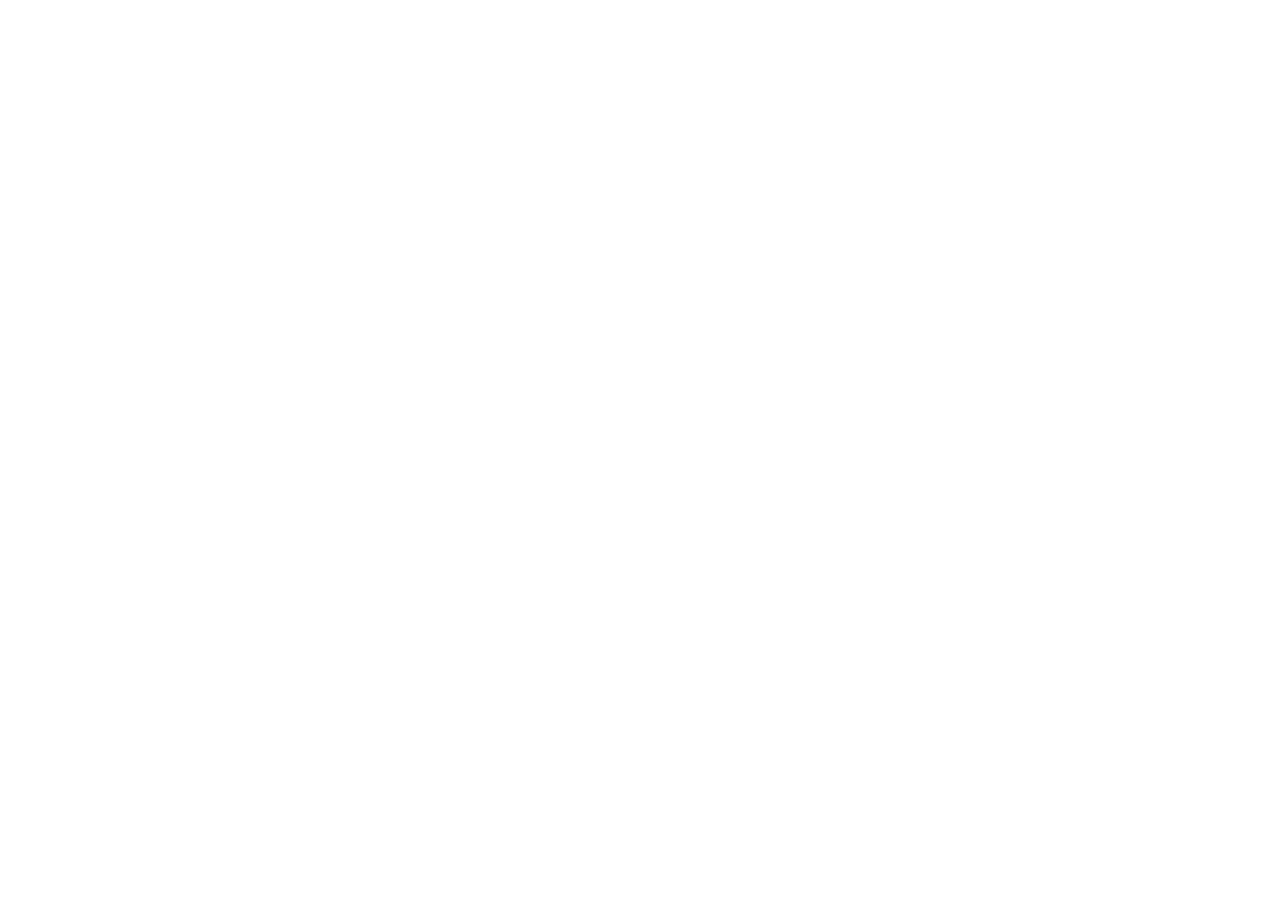
==== index.html @ b2b2fcc4 "testato funzione griglia di bootstrap" ====
<!DOCTYPE html>
<html lang="en">

<head>
    <meta charset="UTF-8">
    <meta http-equiv="X-UA-Compatible" content="IE=edge">
    <meta name="viewport" content="width=device-width, initial-scale=1.0">
    <link href="https://cdn.jsdelivr.net/npm/bootstrap@5.2.0/dist/css/bootstrap.min.css" rel="stylesheet"
        integrity="sha384-gH2yIJqKdNHPEq0n4Mqa/HGKIhSkIHeL5AyhkYV8i59U5AR6csBvApHHNl/vI1Bx" crossorigin="anonymous">
    <link rel="stylesheet" href="css/style.css">
    <title>Freelancer</title>
</head>

<body>

</body>

</html>
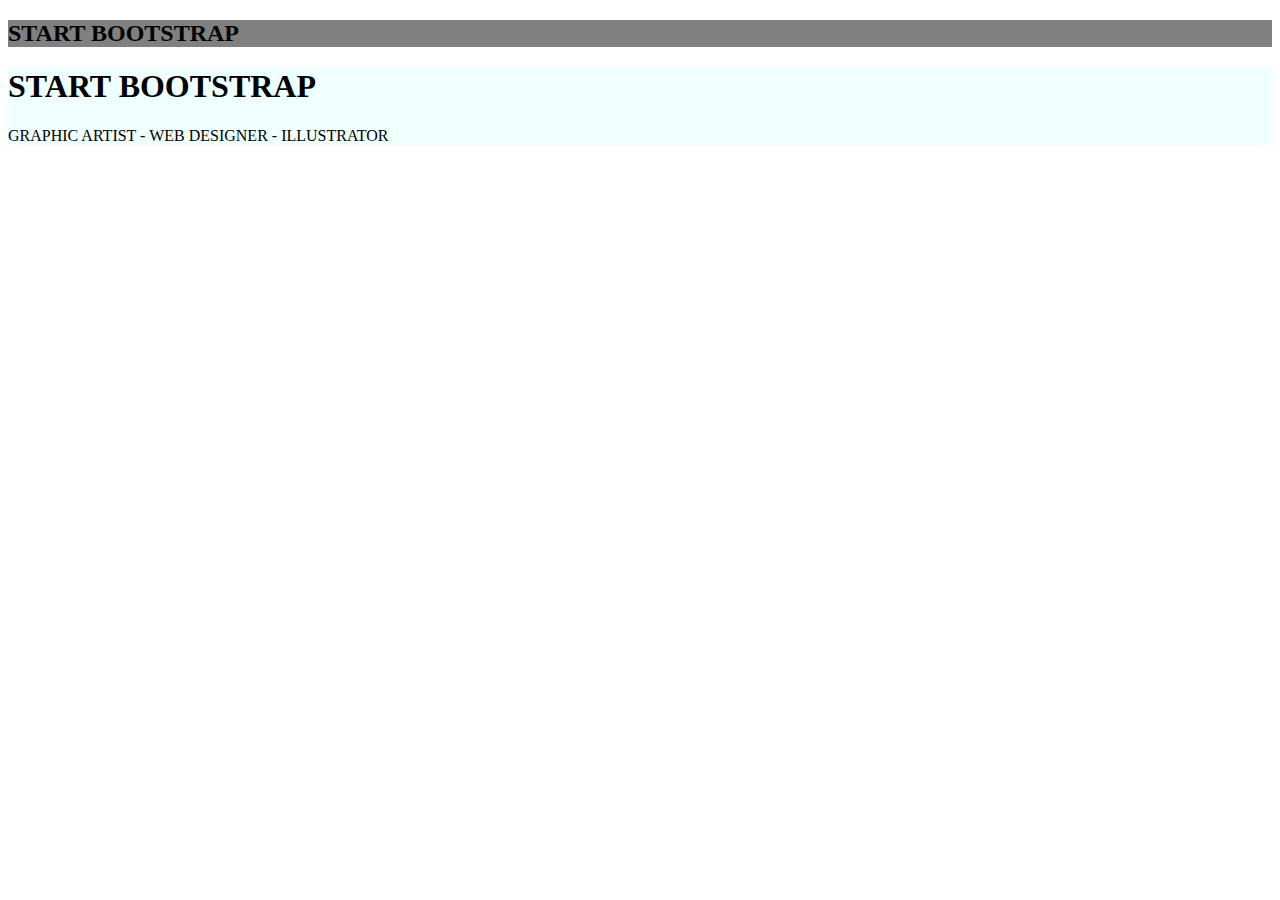
==== commit 9ee2dc99: "aggiunto struttura header" ====
--- a/index.html
+++ b/index.html
@@ -13,6 +13,49 @@
 
 <body>
 
+    <header class="dm-bg-grey">
+
+        <div class="container">
+
+            <div class="row">
+
+                <div class="col-8">
+                    <h2>START BOOTSTRAP</h2>
+                </div>
+
+                <div class="col-4"></div>
+
+            </div>
+
+
+        </div>
+
+    </header>
+
+    <main>
+
+        <div class="dm-bg-azure">
+
+            <div class="container">
+
+                <div class="row">
+
+                    <div class="col-12">
+                        <h1>START BOOTSTRAP</h1>
+                    </div>
+
+                    <div class="col-12">
+                        <p>GRAPHIC ARTIST - WEB DESIGNER - ILLUSTRATOR</p>
+                    </div>
+
+                </div>
+
+            </div>
+
+        </div>
+
+    </main>
+
 </body>
 
 </html>--- a/css/style.css
+++ b/css/style.css
@@ -0,0 +1,7 @@
+.dm-bg-grey {
+    background-color: grey;
+}
+
+.dm-bg-azure {
+    background-color: azure;
+}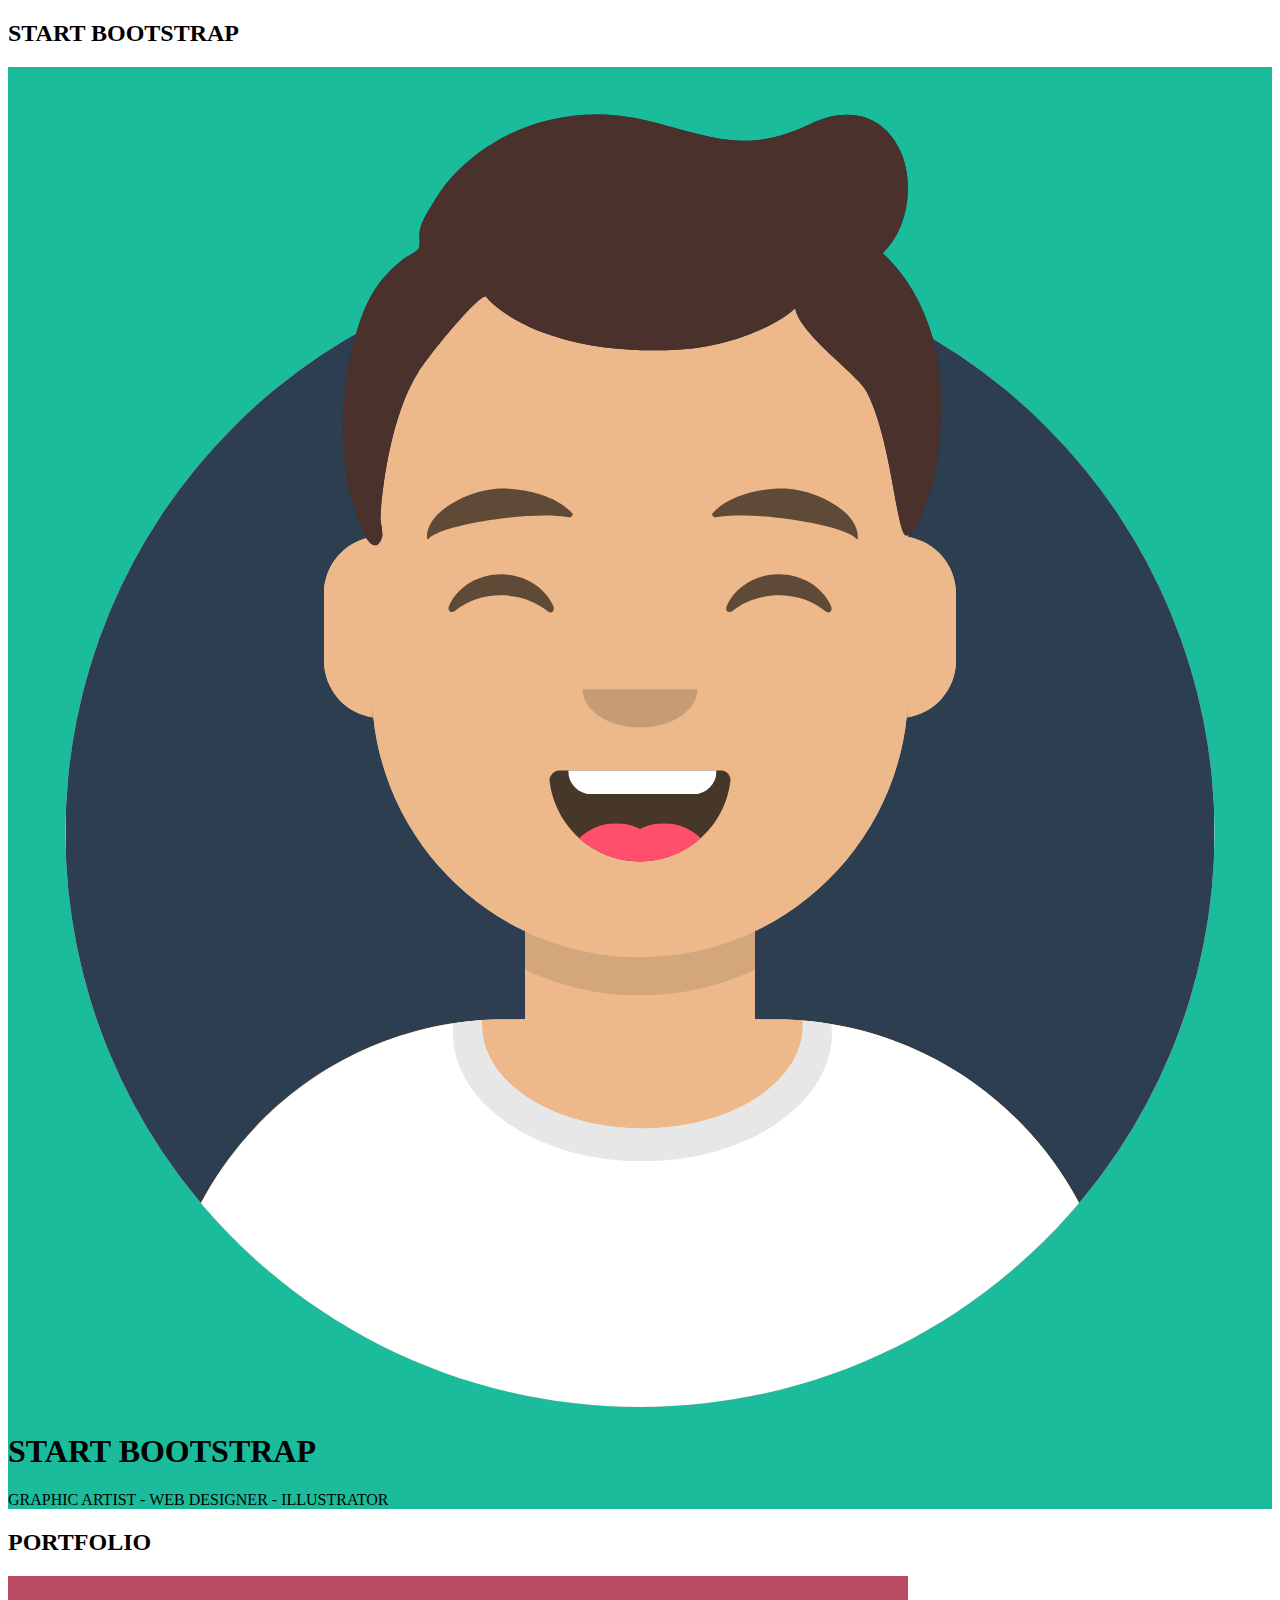
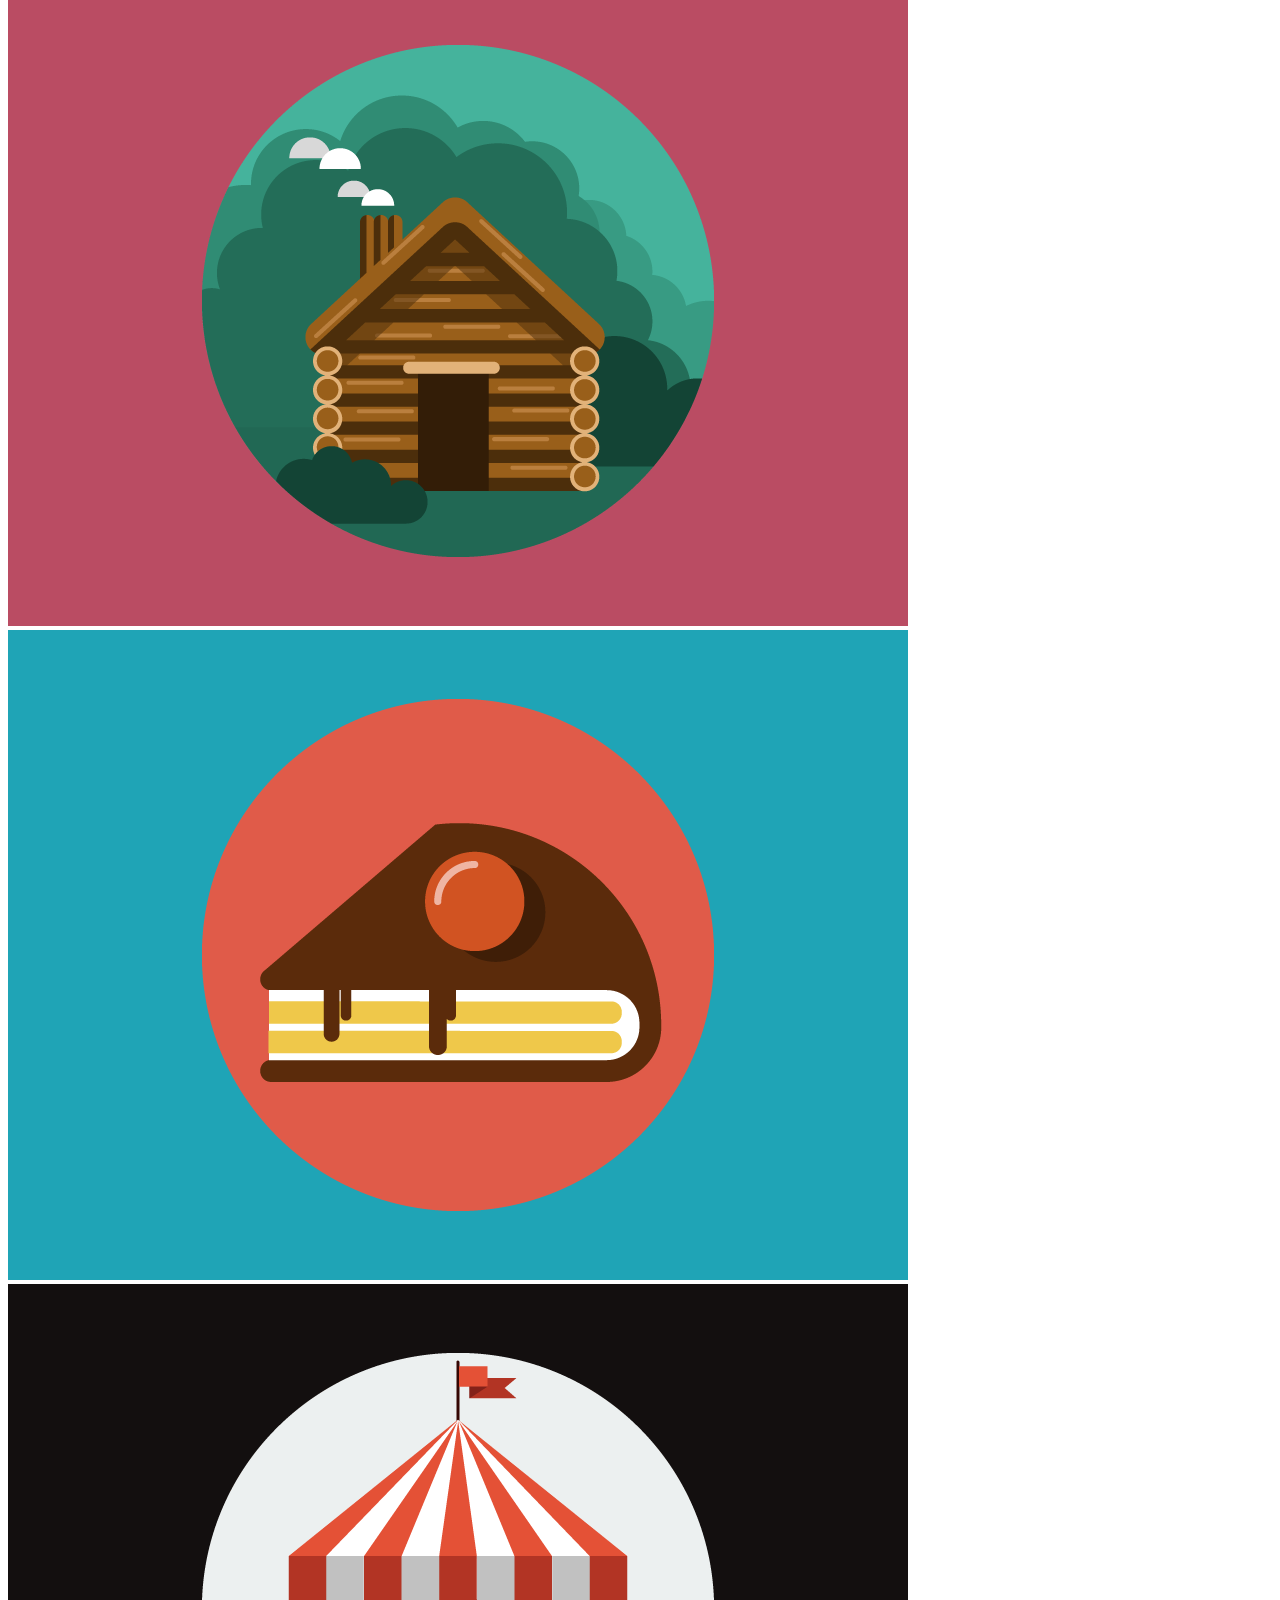
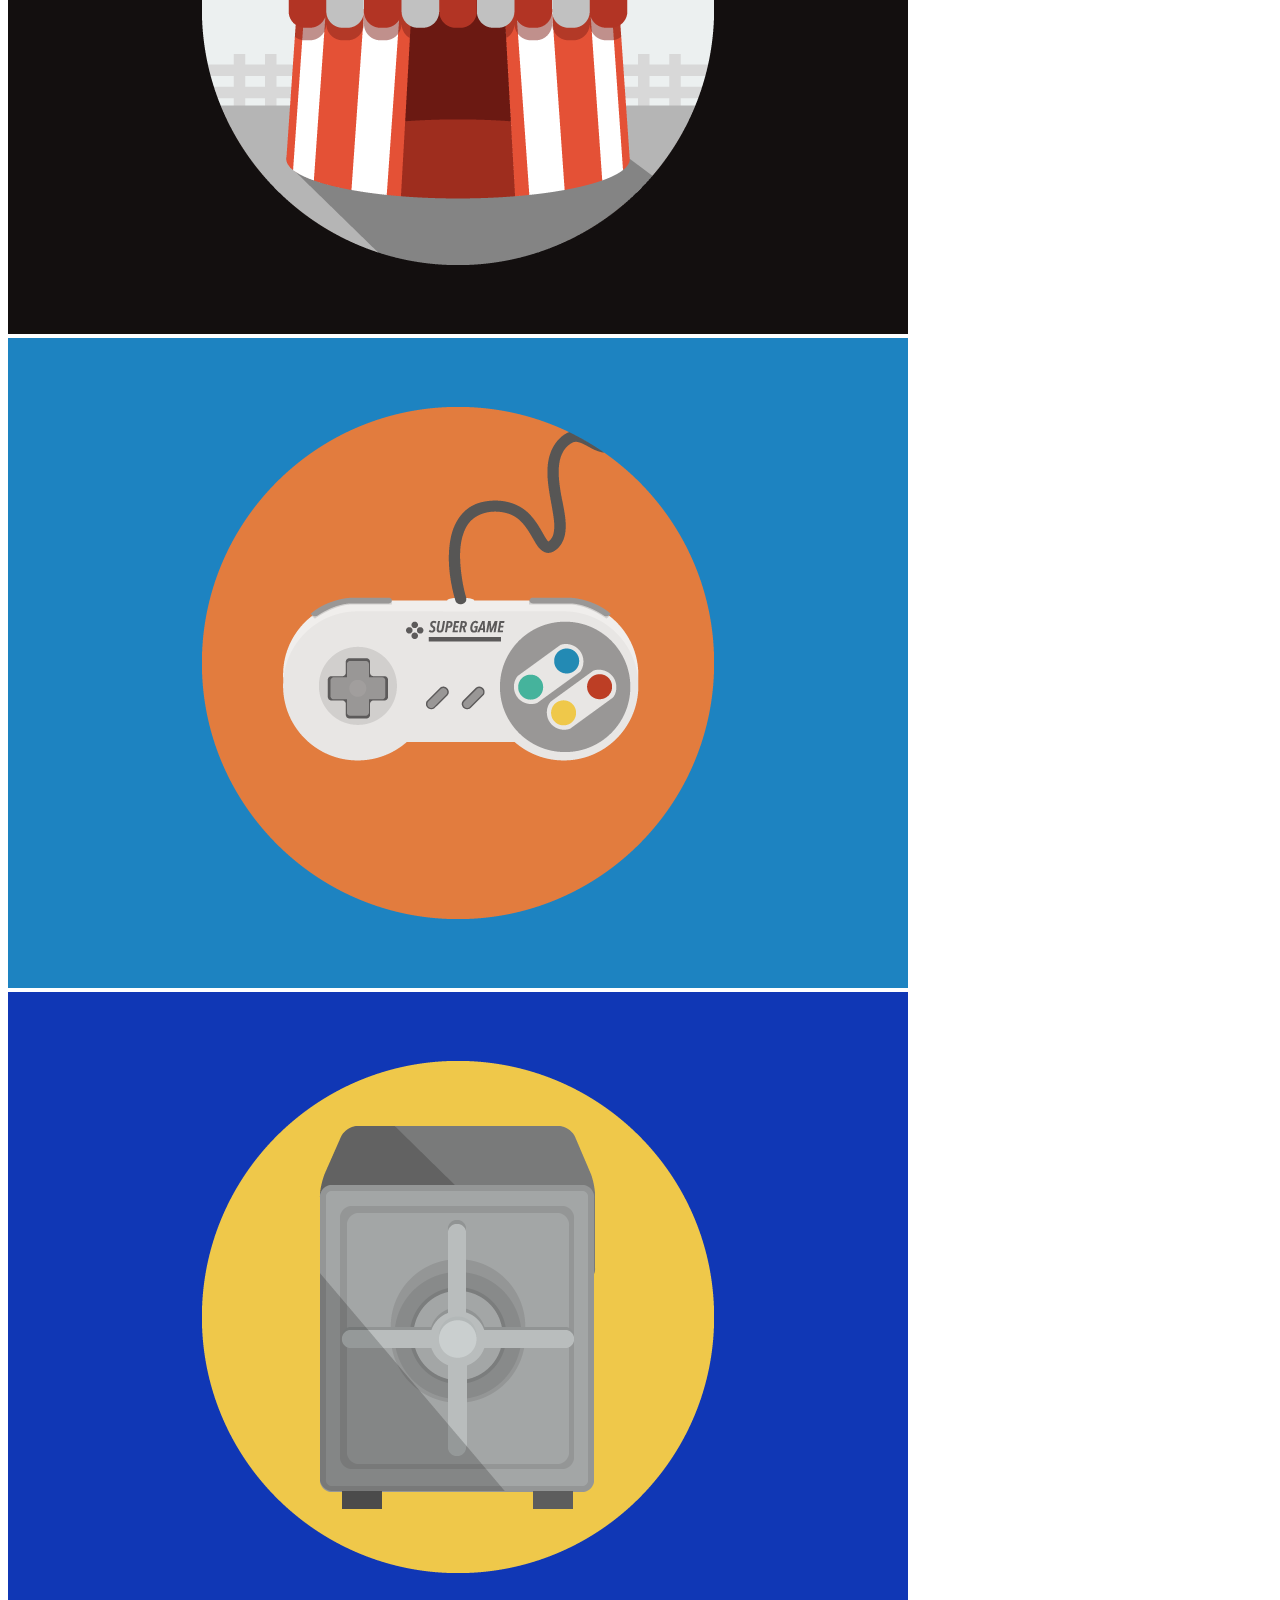
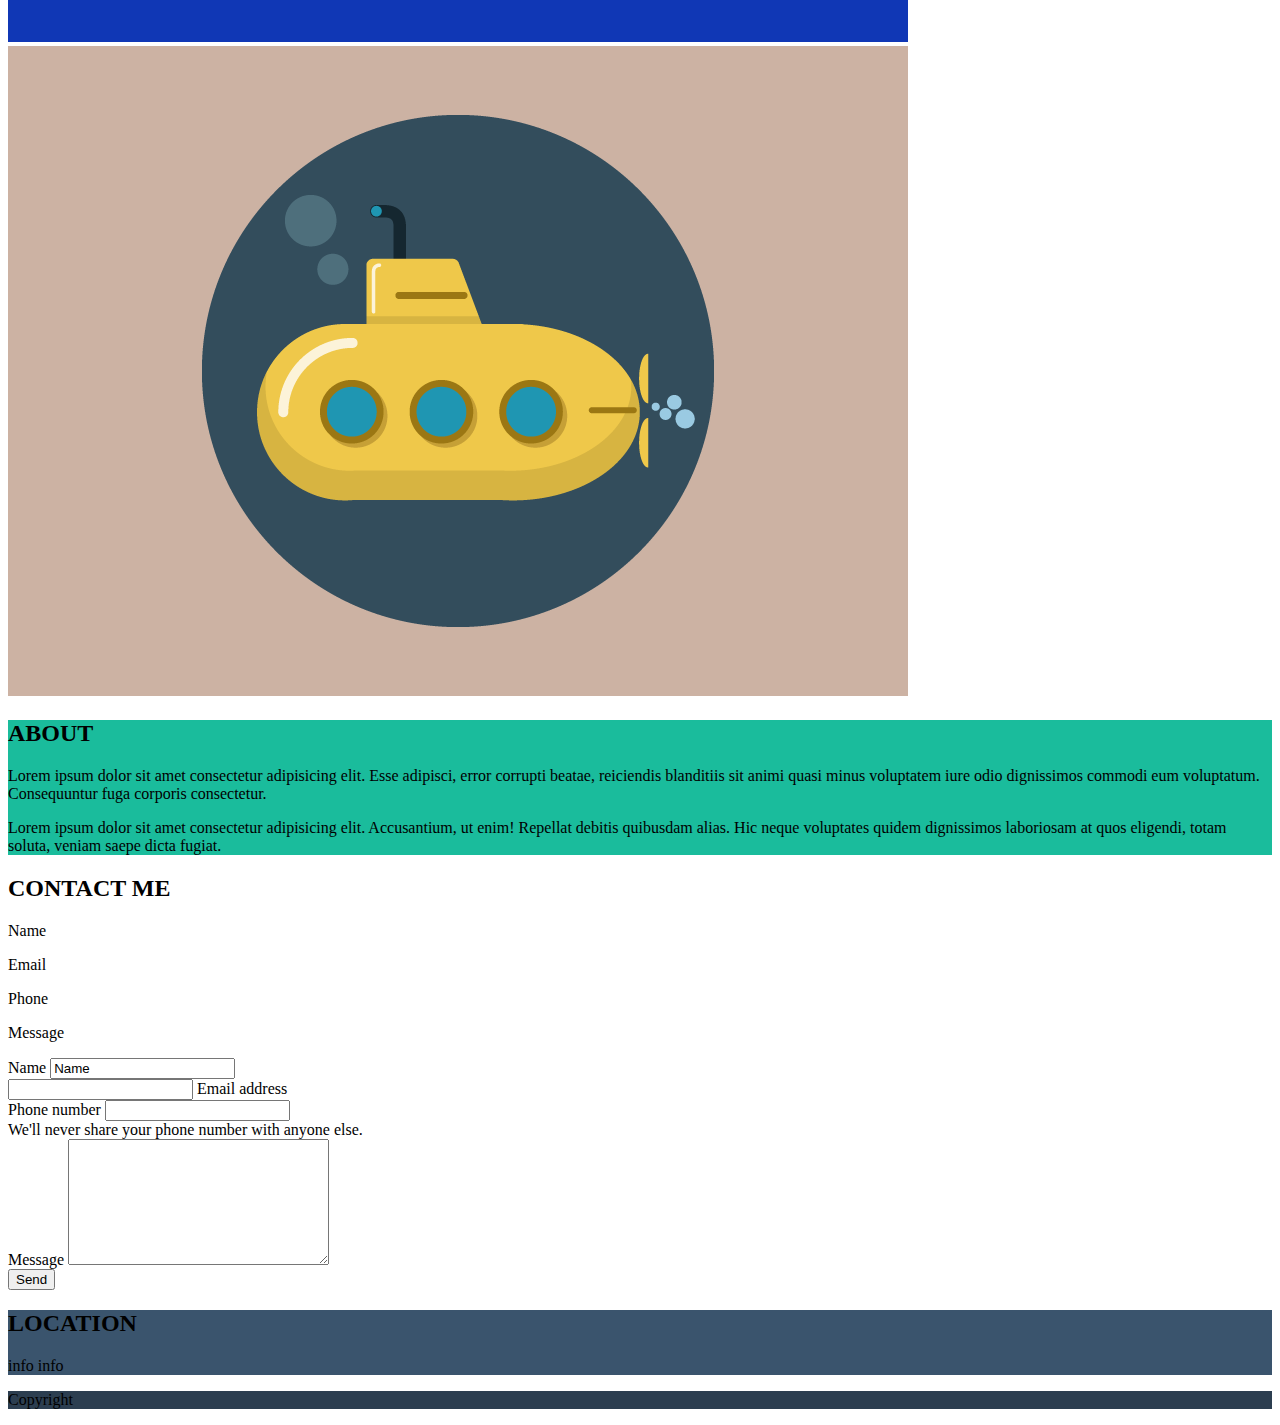
==== commit 6e861d46: "aggiunto modello del form" ====
--- a/index.html
+++ b/index.html
@@ -11,9 +11,9 @@
     <title>Freelancer</title>
 </head>
 
-<body>
-
-    <header class="dm-bg-grey">
+<body class="text-center">
+
+    <header class=".dm-bg-header">
 
         <div class="container">
 
@@ -34,11 +34,14 @@
 
     <main>
 
-        <div class="dm-bg-azure">
-
-            <div class="container">
-
-                <div class="row">
+        <!-- START BOOTSTRAP -->
+        <div class="dm-bg-title">
+
+            <div class="container">
+
+                <div class="row">
+
+                    <img src="img/avatar.svg" alt="Avatar image">
 
                     <div class="col-12">
                         <h1>START BOOTSTRAP</h1>
@@ -53,9 +56,179 @@
             </div>
 
         </div>
+        <!-- /START BOOTSTRAP -->
+
+        <!-- PORTFOLIO -->
+        <div class="container">
+
+            <div class="row">
+
+                <div class="col-12">
+                    <h2>PORTFOLIO</h2>
+                </div>
+                <div class="col-12">
+                    <img src="img/cabin.png" alt="Cabin image">
+                </div>
+                <div class="col-12">
+                    <img src="img/cake.png" alt="Cake image">
+                </div>
+                <div class="col-12">
+                    <img src="img/circus.png" alt="Circus image">
+                </div>
+                <div class="col-12">
+                    <img src="img/game.png" alt="Controller console image">
+                </div>
+                <div class="col-12">
+                    <img src="img/safe.png" alt="Safe image">
+                </div>
+                <div class="col-12">
+                    <img src="img/submarine.png" alt="Submarine image">
+                </div>
+
+            </div>
+
+        </div>
+        <!-- /PORTFOLIO -->
+
+        <!-- ABOUT -->
+        <div class="dm-bg-about">
+
+            <div class="container">
+
+                <div class="row">
+
+                    <div class="col-12">
+
+                        <h2>ABOUT</h2>
+                        <p>Lorem ipsum dolor sit amet consectetur adipisicing elit. Esse adipisci, error corrupti
+                            beatae, reiciendis blanditiis sit animi quasi minus voluptatem iure odio dignissimos commodi
+                            eum voluptatum. Consequuntur fuga corporis consectetur.</p>
+
+                        <p>Lorem ipsum dolor sit amet consectetur adipisicing elit. Accusantium, ut enim! Repellat
+                            debitis quibusdam alias. Hic neque voluptates quidem dignissimos laboriosam at quos
+                            eligendi, totam soluta, veniam saepe dicta fugiat.</p>
+
+                    </div>
+
+                </div>
+
+            </div>
+
+        </div>
+        <!-- /ABOUT -->
+
+        <!-- CONTACT ME -->
+        <div class="container">
+
+            <div class="row">
+
+                <div class="col-12">
+
+                    <h2>CONTACT ME</h2>
+
+                    <p>Name</p>
+                    <p>Email</p>
+                    <p>Phone</p>
+                    <p>Message</p>
+
+                </div>
+
+                <div class="col-12">
+
+                    <form method="GET" action="#">
+
+                        <div class="mb-3">
+
+                            <label for="input-name" class="form-label">Name</label>
+                            <input type="text" class="form-control" id="input-name" name="user-name" placeholder="Name"
+                                value="Name">
+
+                        </div>
+
+                        <div class="mb-3 form-floating">
+
+                            <input required name="user-email" type="email" class="form-control is-invalid"
+                                id="input-email" aria-describedby="emailHelp" />
+                            <label for="input-email"> Email address </label>
+
+                        </div>
+
+                        <div class="mb-3">
+                            <label for="input-telephone" class="form-label">
+                                Phone number
+                            </label>
+                            <input required name="user-phone" type="number" minlength="9" class="form-control"
+                                id="input-telephone" aria-describedby="phoneHelp" />
+                            <div id="phoneHelp" class="form-text invisible">
+                                We'll never share your phone number with anyone else.
+                            </div>
+                        </div>
+
+                        <div class="mb-3">
+                            <label for="input-message" class="form-label">
+                                Message
+                            </label>
+                            <textarea class="form-control" name="user-message" id="input-message" cols="30"
+                                rows="8"></textarea>
+                        </div>
+
+                        <button type="submit" class="btn ac-bg-green">Send</button>
+
+                    </form>
+
+                </div>
+
+            </div>
+
+        </div>
+        <!-- /CONTACT ME -->
 
     </main>
 
+    <footer>
+
+        <!-- LOCATION -->
+        <div class="dm-bg-footer">
+
+            <div class="container">
+
+                <div class="row">
+
+                    <div class="col-12">
+
+                        <h2>LOCATION</h2>
+                        <p>info info</p>
+
+                    </div>
+
+                </div>
+
+            </div>
+
+        </div>
+        <!-- /LOCATION -->
+
+        <!-- COPYRIGHT -->
+        <div class="dm-bg-copyright-footer">
+
+            <div class="container">
+
+                <div class="row">
+
+                    <div class="col-12">
+                        <p>Copyright</p>
+                    </div>
+
+                </div>
+
+            </div>
+
+        </div>
+        <!-- /COPYRIGHT -->
+
+
+    </footer>
+
 </body>
 
 </html>--- a/css/style.css
+++ b/css/style.css
@@ -1,7 +1,20 @@
-.dm-bg-grey {
-    background-color: grey;
+/* CONTENT */
+
+/* COLORS */
+
+.dm-bg-header {
+    background-color: rgb(44 62 80);
 }
 
-.dm-bg-azure {
-    background-color: azure;
+.dm-bg-title,
+.dm-bg-about {
+    background-color: rgb(26 188 156);
+}
+
+.dm-bg-footer {
+    background-color: rgb(58 84 109);
+}
+
+.dm-bg-copyright-footer {
+    background-color: rgb(44 62 80);
 }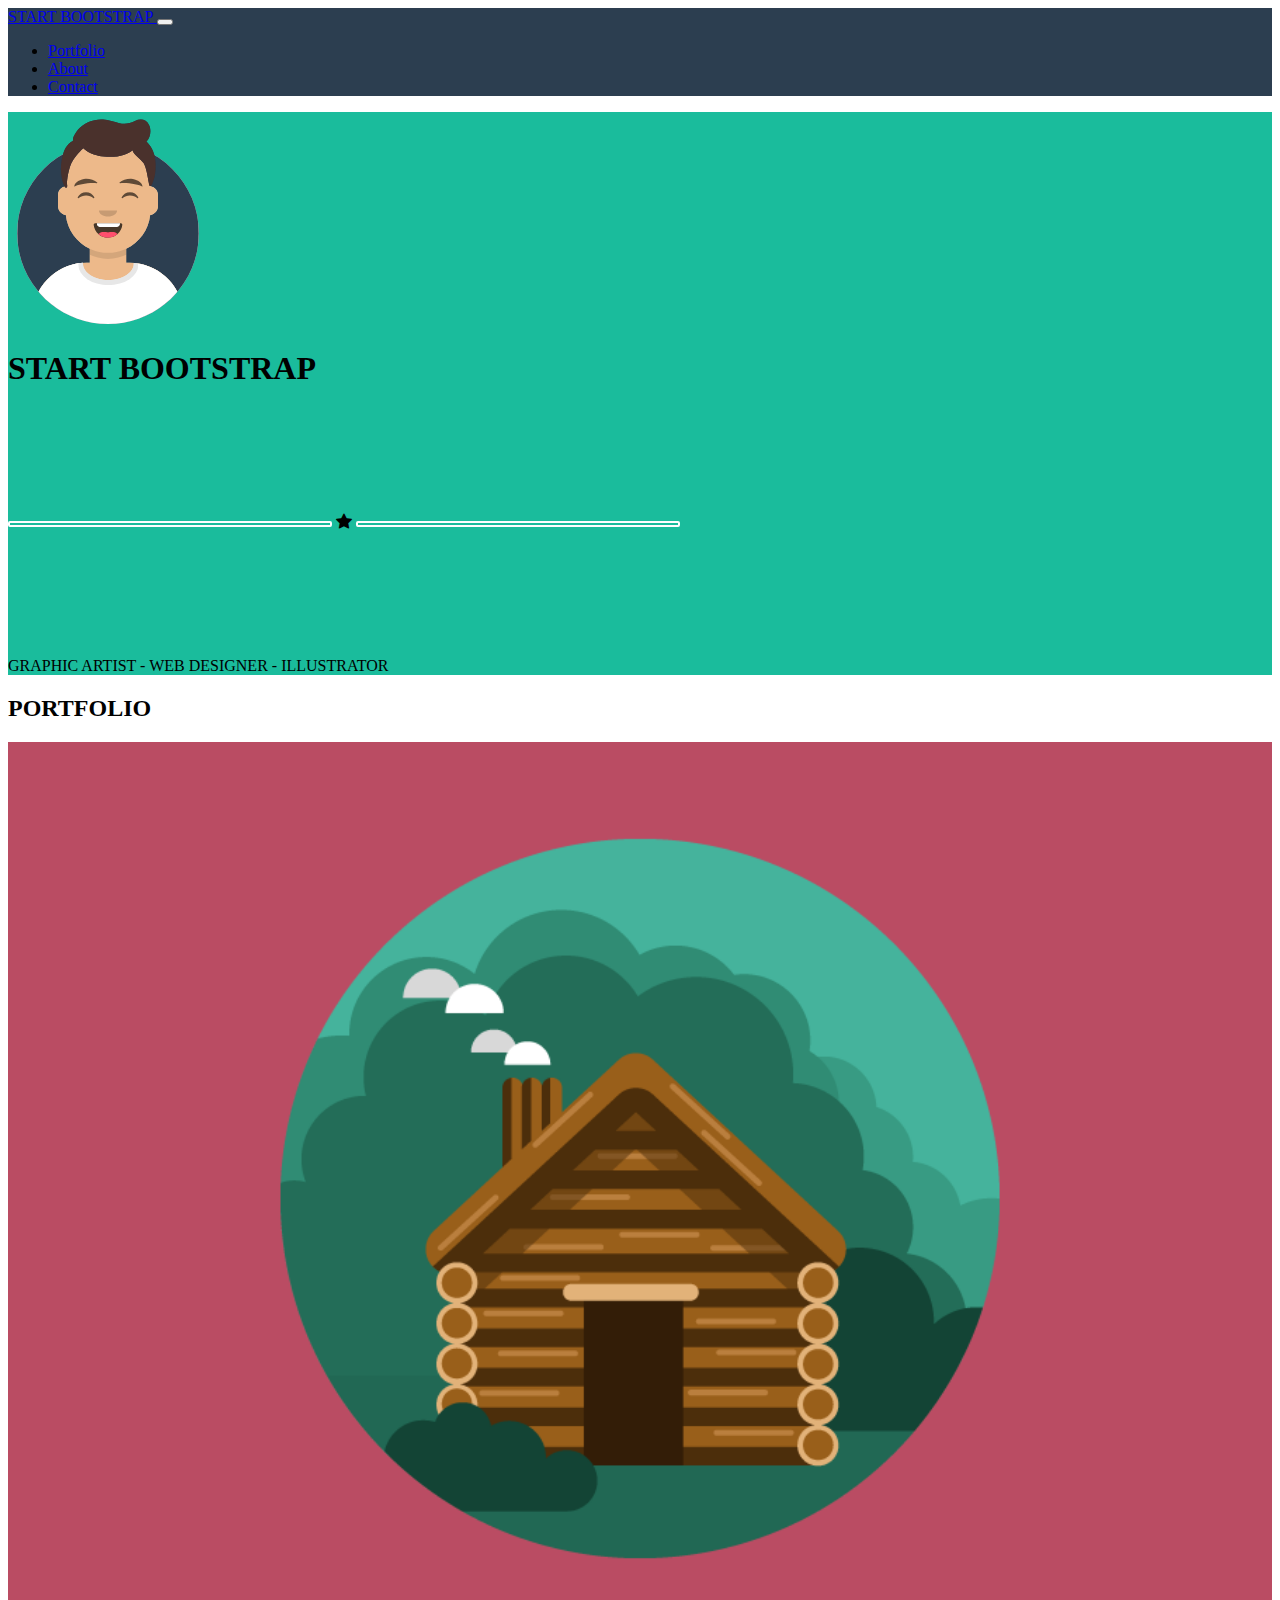
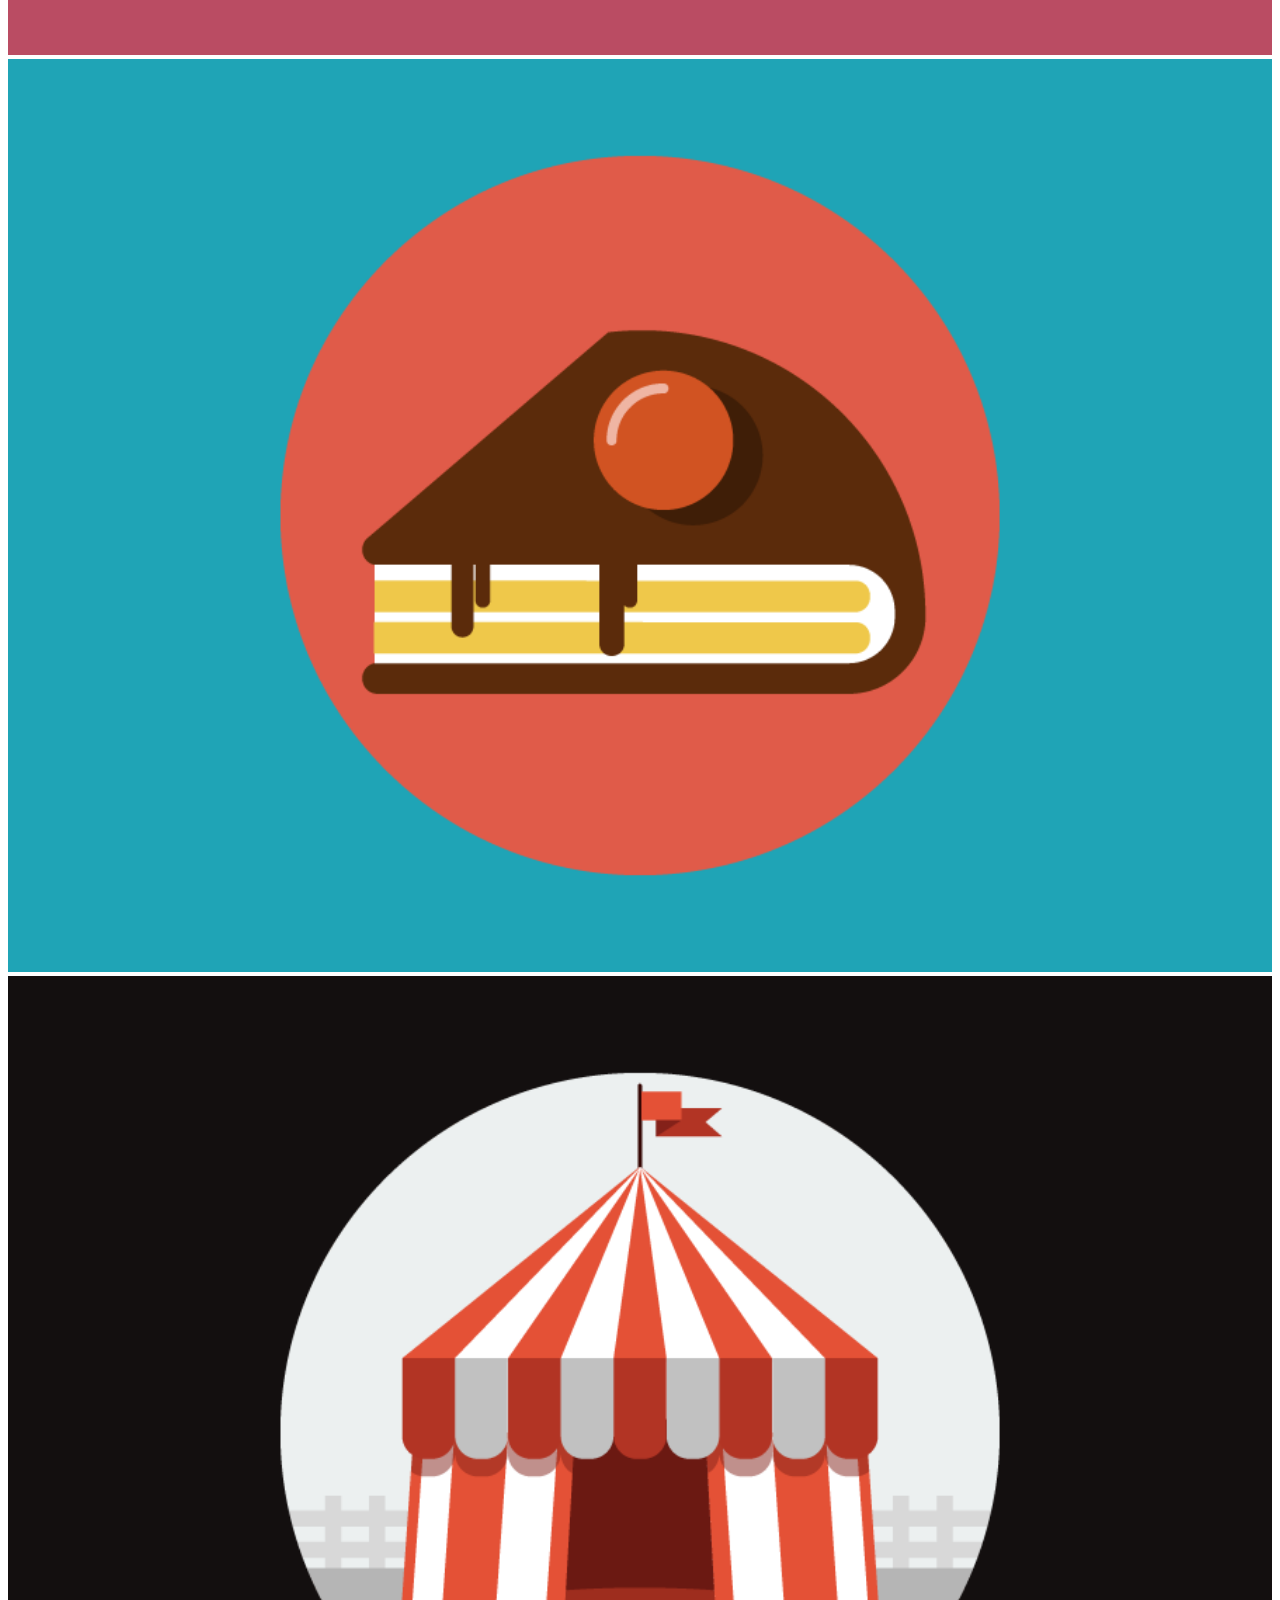
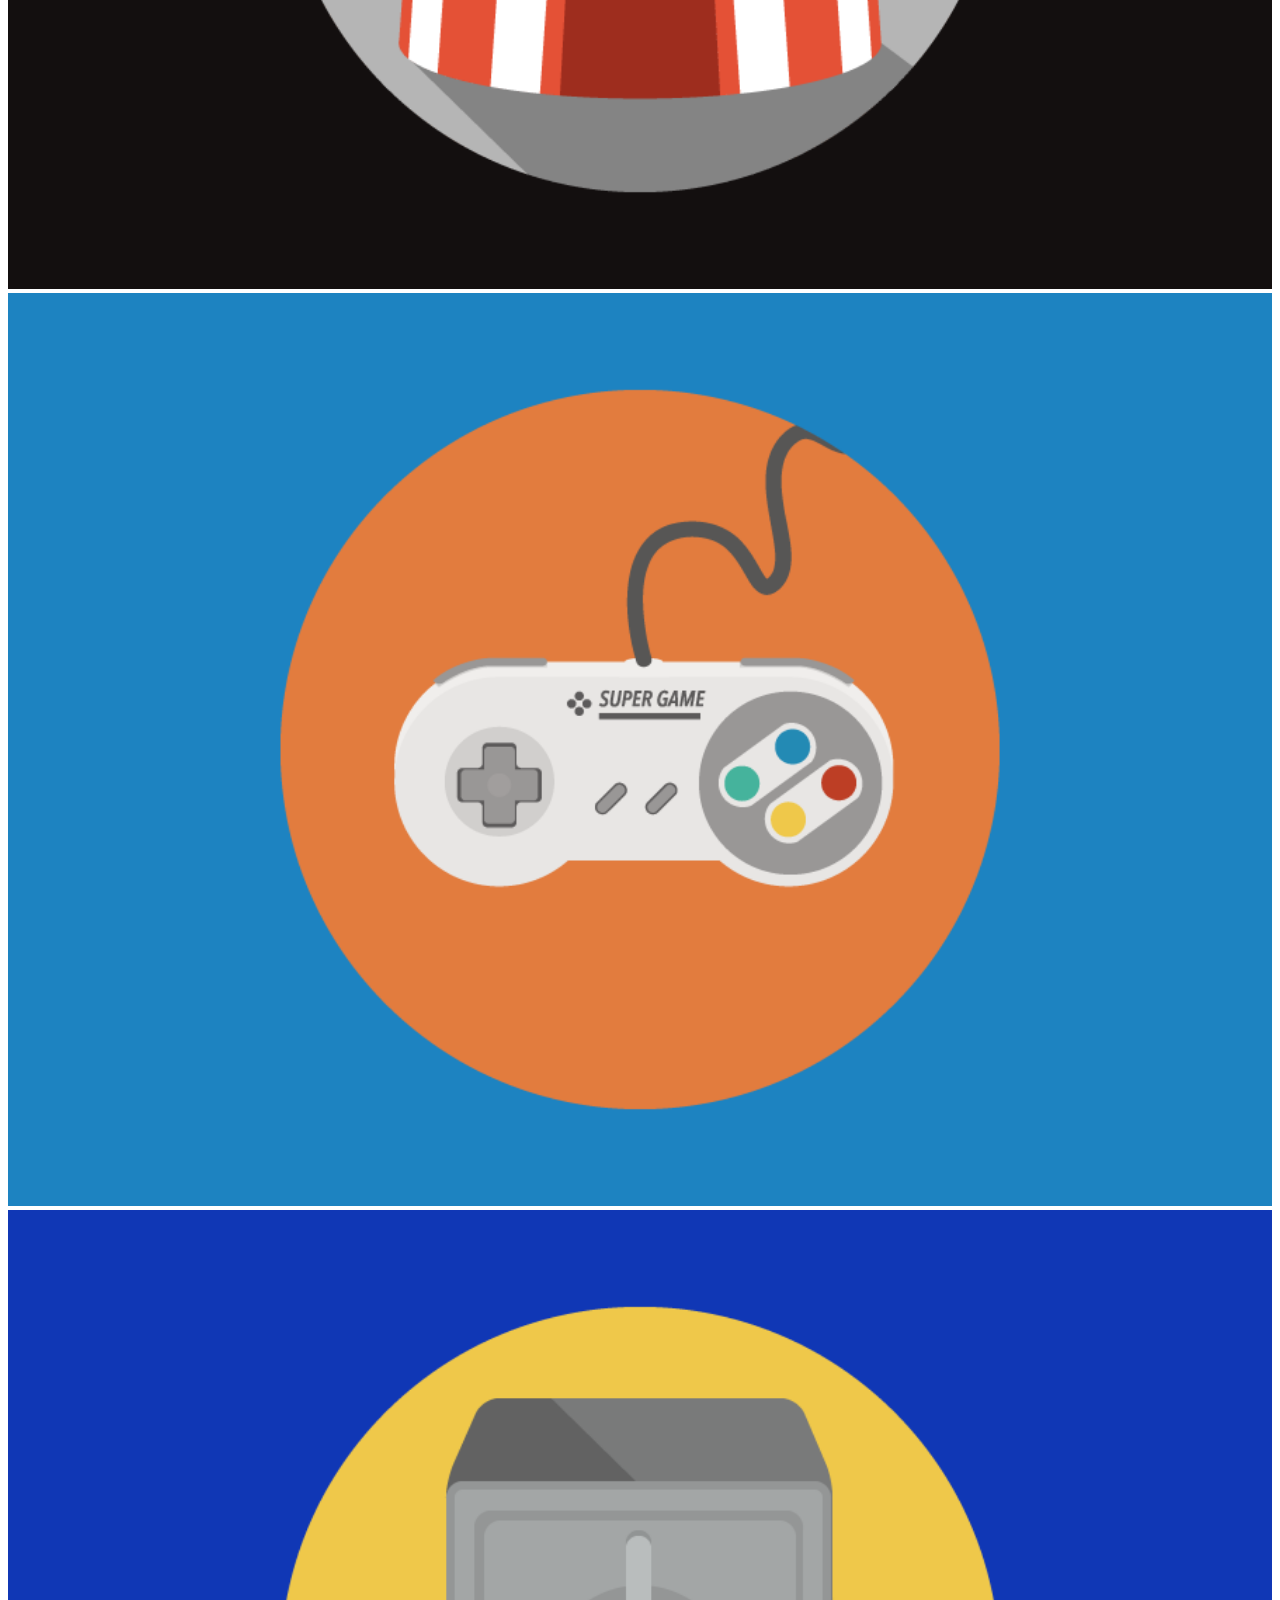
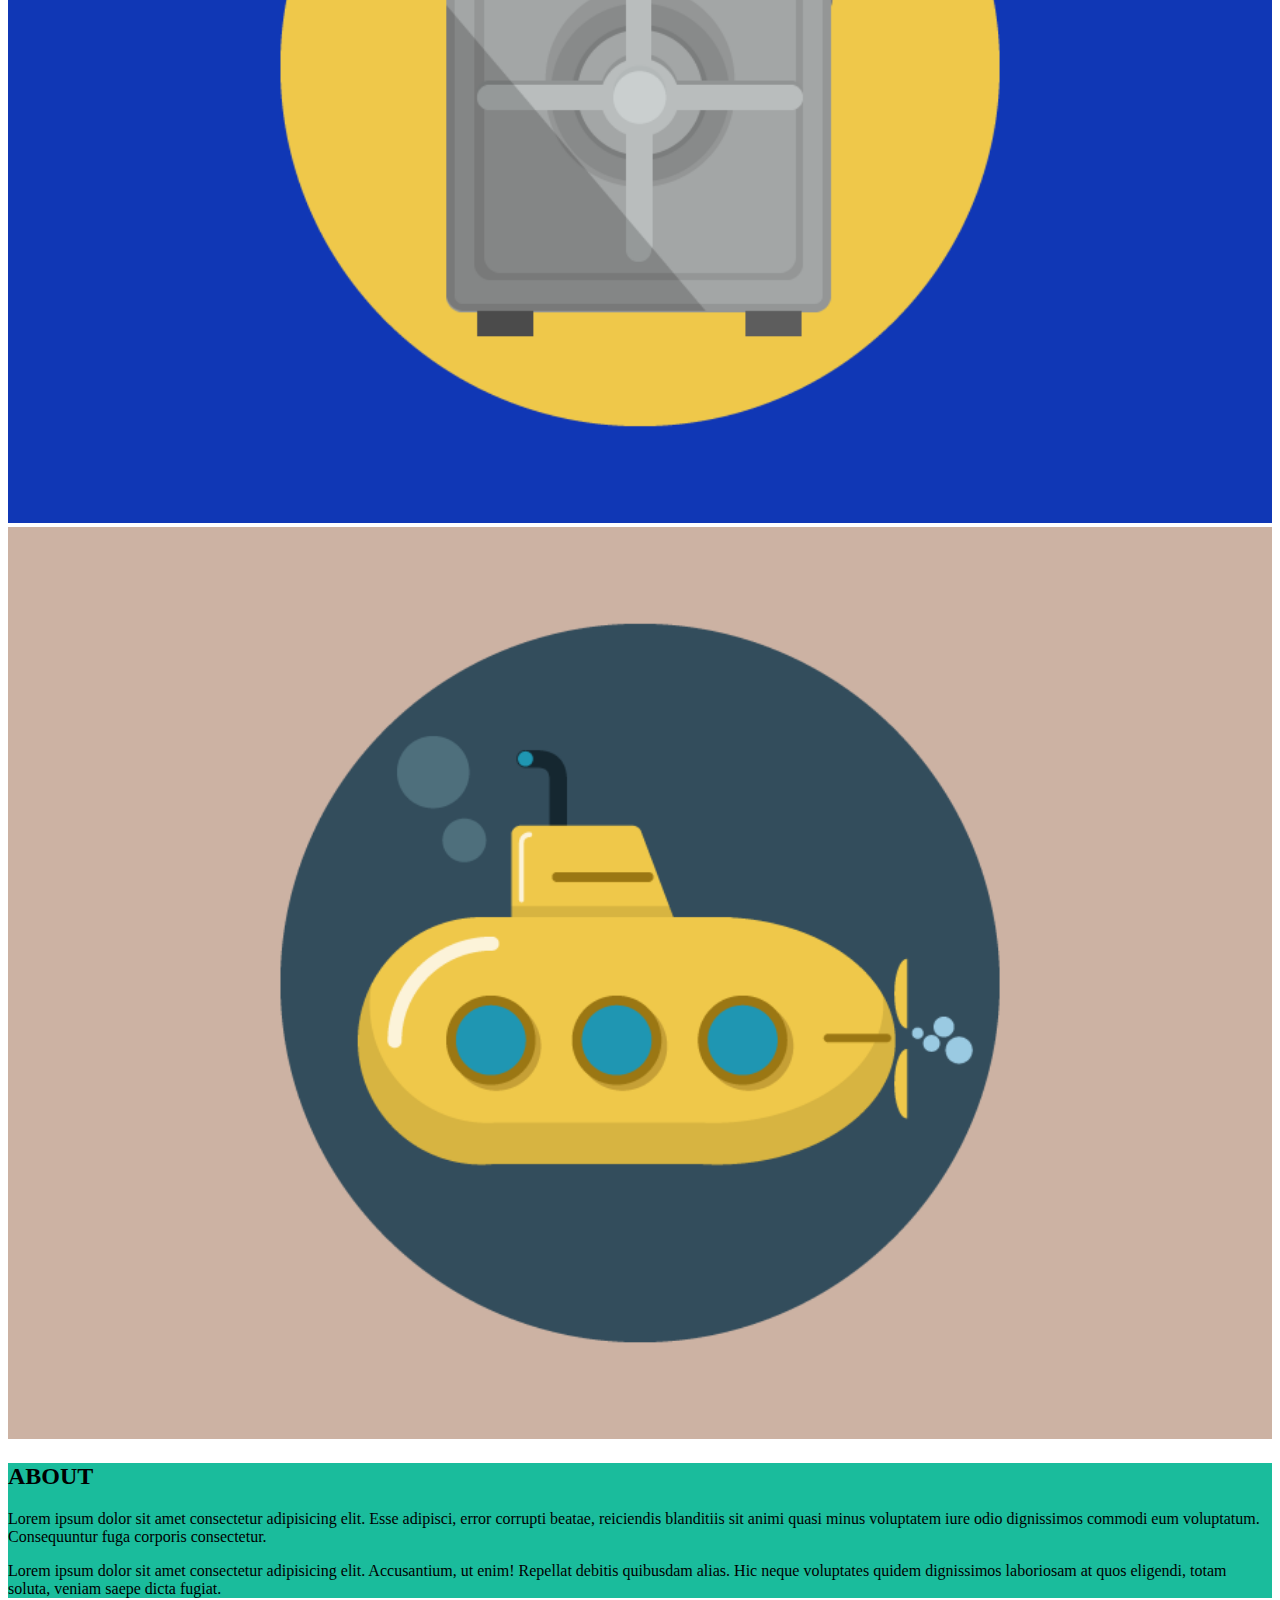
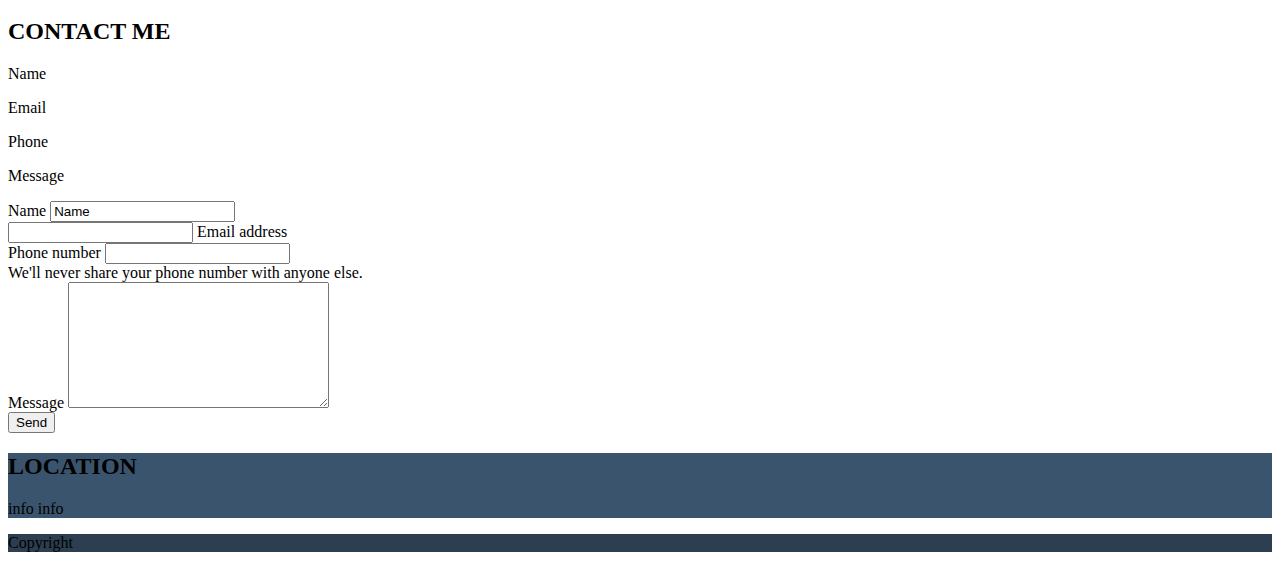
==== commit 7d1dc2f6: "aggiunto contenuti sezione "start bootstrap"" ====
--- a/index.html
+++ b/index.html
@@ -6,48 +6,92 @@
     <meta http-equiv="X-UA-Compatible" content="IE=edge">
     <meta name="viewport" content="width=device-width, initial-scale=1.0">
     <link href="https://cdn.jsdelivr.net/npm/bootstrap@5.2.0/dist/css/bootstrap.min.css" rel="stylesheet"
-        integrity="sha384-gH2yIJqKdNHPEq0n4Mqa/HGKIhSkIHeL5AyhkYV8i59U5AR6csBvApHHNl/vI1Bx" crossorigin="anonymous">
+        integrity="sha384-gH2yIJqKdNHPEq0n4Mqa/HGKIhSkIHeL5AyhkYV8i59U5AR6csBvApHHNl/vI1Bx" crossorigin="anonymous" />
+    <script src="https://cdn.jsdelivr.net/npm/bootstrap@5.2.0/dist/js/bootstrap.bundle.min.js"
+        integrity="sha384-A3rJD856KowSb7dwlZdYEkO39Gagi7vIsF0jrRAoQmDKKtQBHUuLZ9AsSv4jD4Xa"
+        crossorigin="anonymous"></script>
+    <link rel="stylesheet" href="https://cdn.jsdelivr.net/npm/bootstrap-icons@1.9.1/font/bootstrap-icons.css" />
     <link rel="stylesheet" href="css/style.css">
     <title>Freelancer</title>
 </head>
 
 <body class="text-center">
 
-    <header class=".dm-bg-header">
-
-        <div class="container">
-
-            <div class="row">
-
-                <div class="col-8">
-                    <h2>START BOOTSTRAP</h2>
-                </div>
-
-                <div class="col-4"></div>
-
-            </div>
-
-
-        </div>
+    <header>
+
+        <div class="navbar navbar-expand-lg dm-bg-header">
+
+            <div class="container">
+
+                <a href="#" class="navbar-brand text-white">
+                    START BOOTSTRAP
+                </a>
+
+                <button class="navbar-toggler" type="button" data-bs-toggle="collapse" data-bs-target="navbarNav"
+                    aria-controls="navbarNav" aria-expanded="false" aria-label="Toggle navigation">
+
+                    <span class="navbar-toggler-icon"></span>
+
+                </button>
+
+                <div class="collapse navbar-collapse justify-content-end" id="navbarNav">
+
+                    <ul class="navbar-nav text-end text-white">
+
+                        <li class="nav-item">
+
+                            <a class="nav-link text-white" aria-current="page" href="#">
+                                Portfolio
+                            </a>
+
+                        </li>
+
+                        <li class="nav-item">
+
+                            <a class="nav-link text-white" href="#">About</a>
+
+                        </li>
+
+                        <li class="nav-item">
+
+                            <a class="nav-link text-white" href="#">Contact</a>
+
+                        </li>
+
+                    </ul>
+
+                </div>
+
+            </div>
 
     </header>
 
     <main>
 
         <!-- START BOOTSTRAP -->
-        <div class="dm-bg-title">
-
-            <div class="container">
-
-                <div class="row">
-
-                    <img src="img/avatar.svg" alt="Avatar image">
+        <div class="dm-bg-title py-5">
+
+            <div class="container">
+
+                <div class="row text-white">
+
+                    <div class="col-12">
+                        <img src="img/avatar.svg" alt="Avatar image" id="img-avatar" class="img-fluid">
+                    </div>
 
                     <div class="col-12">
                         <h1>START BOOTSTRAP</h1>
                     </div>
 
                     <div class="col-12">
+
+                        <div class="dm-star">
+                            <i class="bi bi-star-fill align-middle"></i>
+                        </div>
+
+                    </div>
+
+                    <div class="col-12">
                         <p>GRAPHIC ARTIST - WEB DESIGNER - ILLUSTRATOR</p>
                     </div>
 
@@ -59,7 +103,7 @@
         <!-- /START BOOTSTRAP -->
 
         <!-- PORTFOLIO -->
-        <div class="container">
+        <div class="container text-center py-5">
 
             <div class="row">
 
--- a/css/style.css
+++ b/css/style.css
@@ -1,4 +1,27 @@
 /* CONTENT */
+
+img {
+    width: 100%;
+}
+
+#img-avatar {
+    max-width: 200px;
+}
+
+.dm-star {
+    margin-top: 10%;
+    margin-bottom: 10%;
+}
+
+.dm-star::after,
+.dm-star::before {
+    content: "";
+    border: 2px solid #fff;
+    border-radius: 2px;
+    display: inline-block;
+    height: 2px;
+    width: 25vw;
+}
 
 /* COLORS */
 
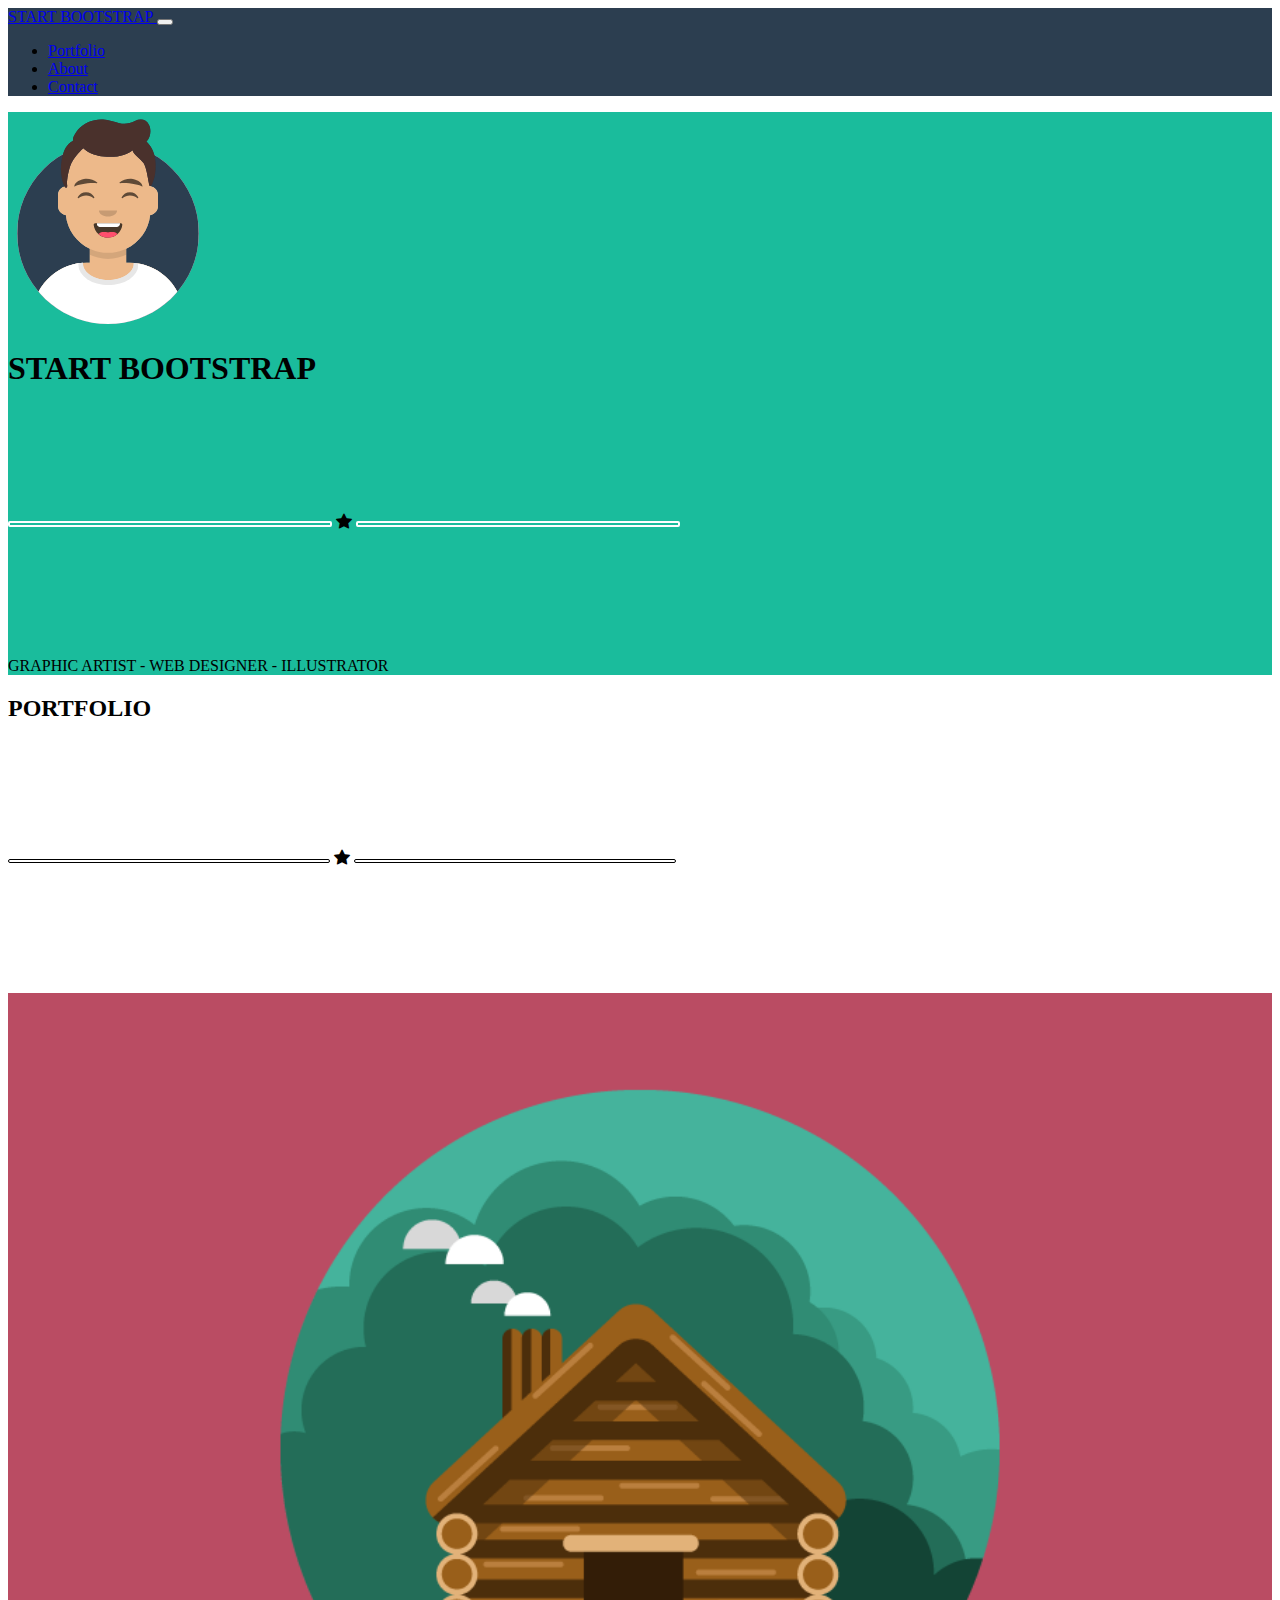
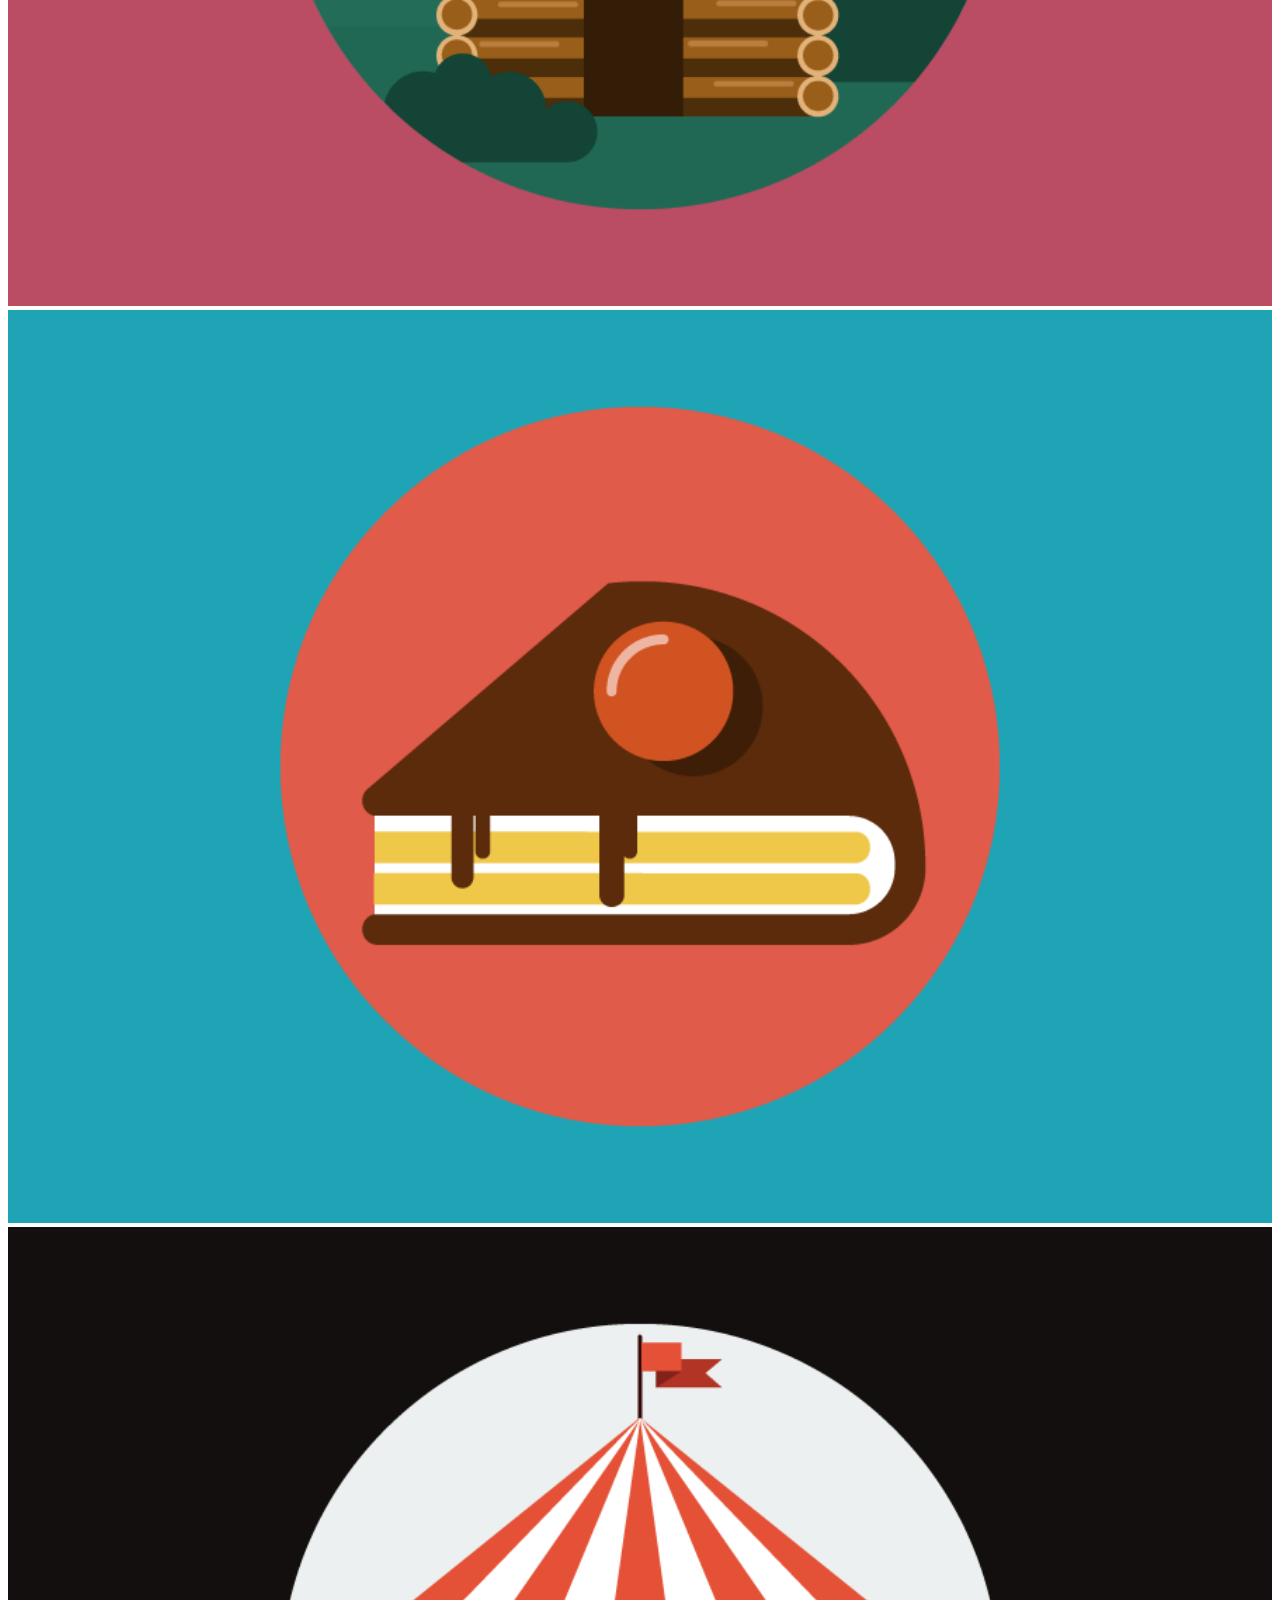
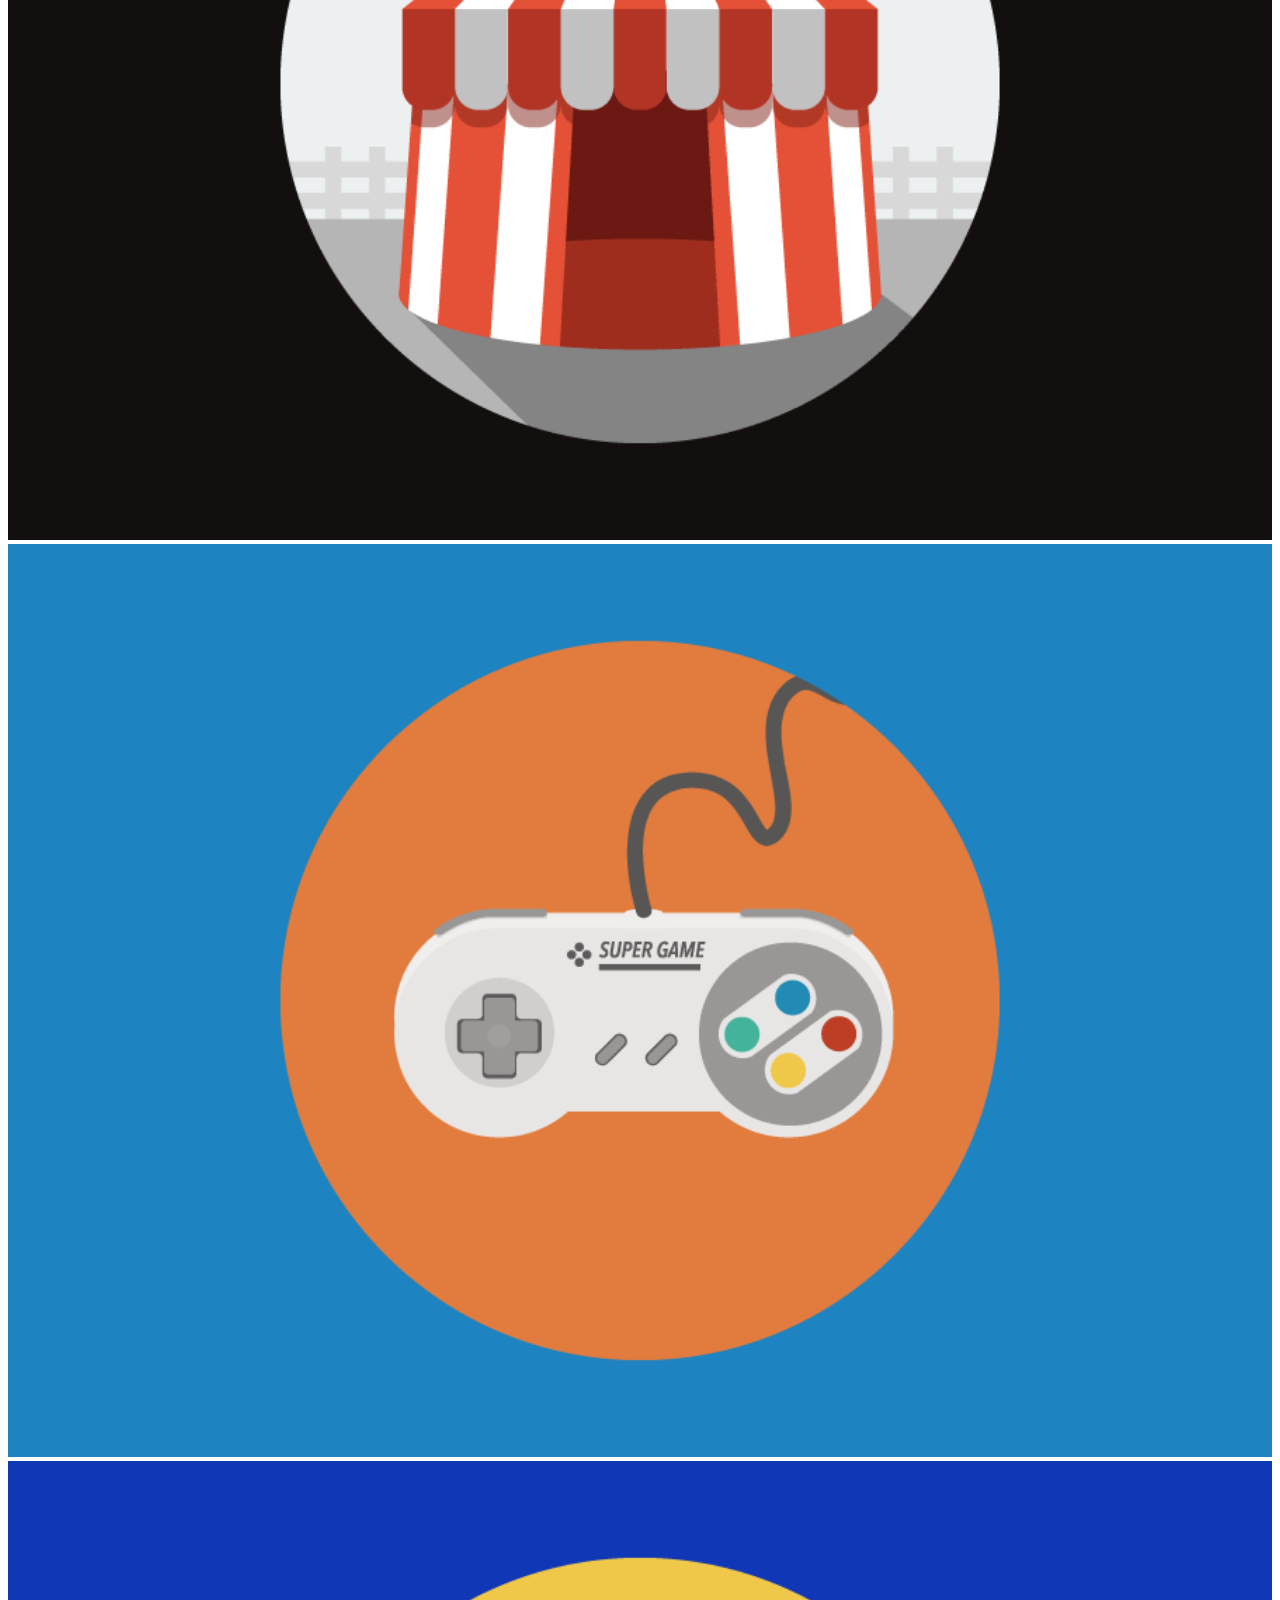
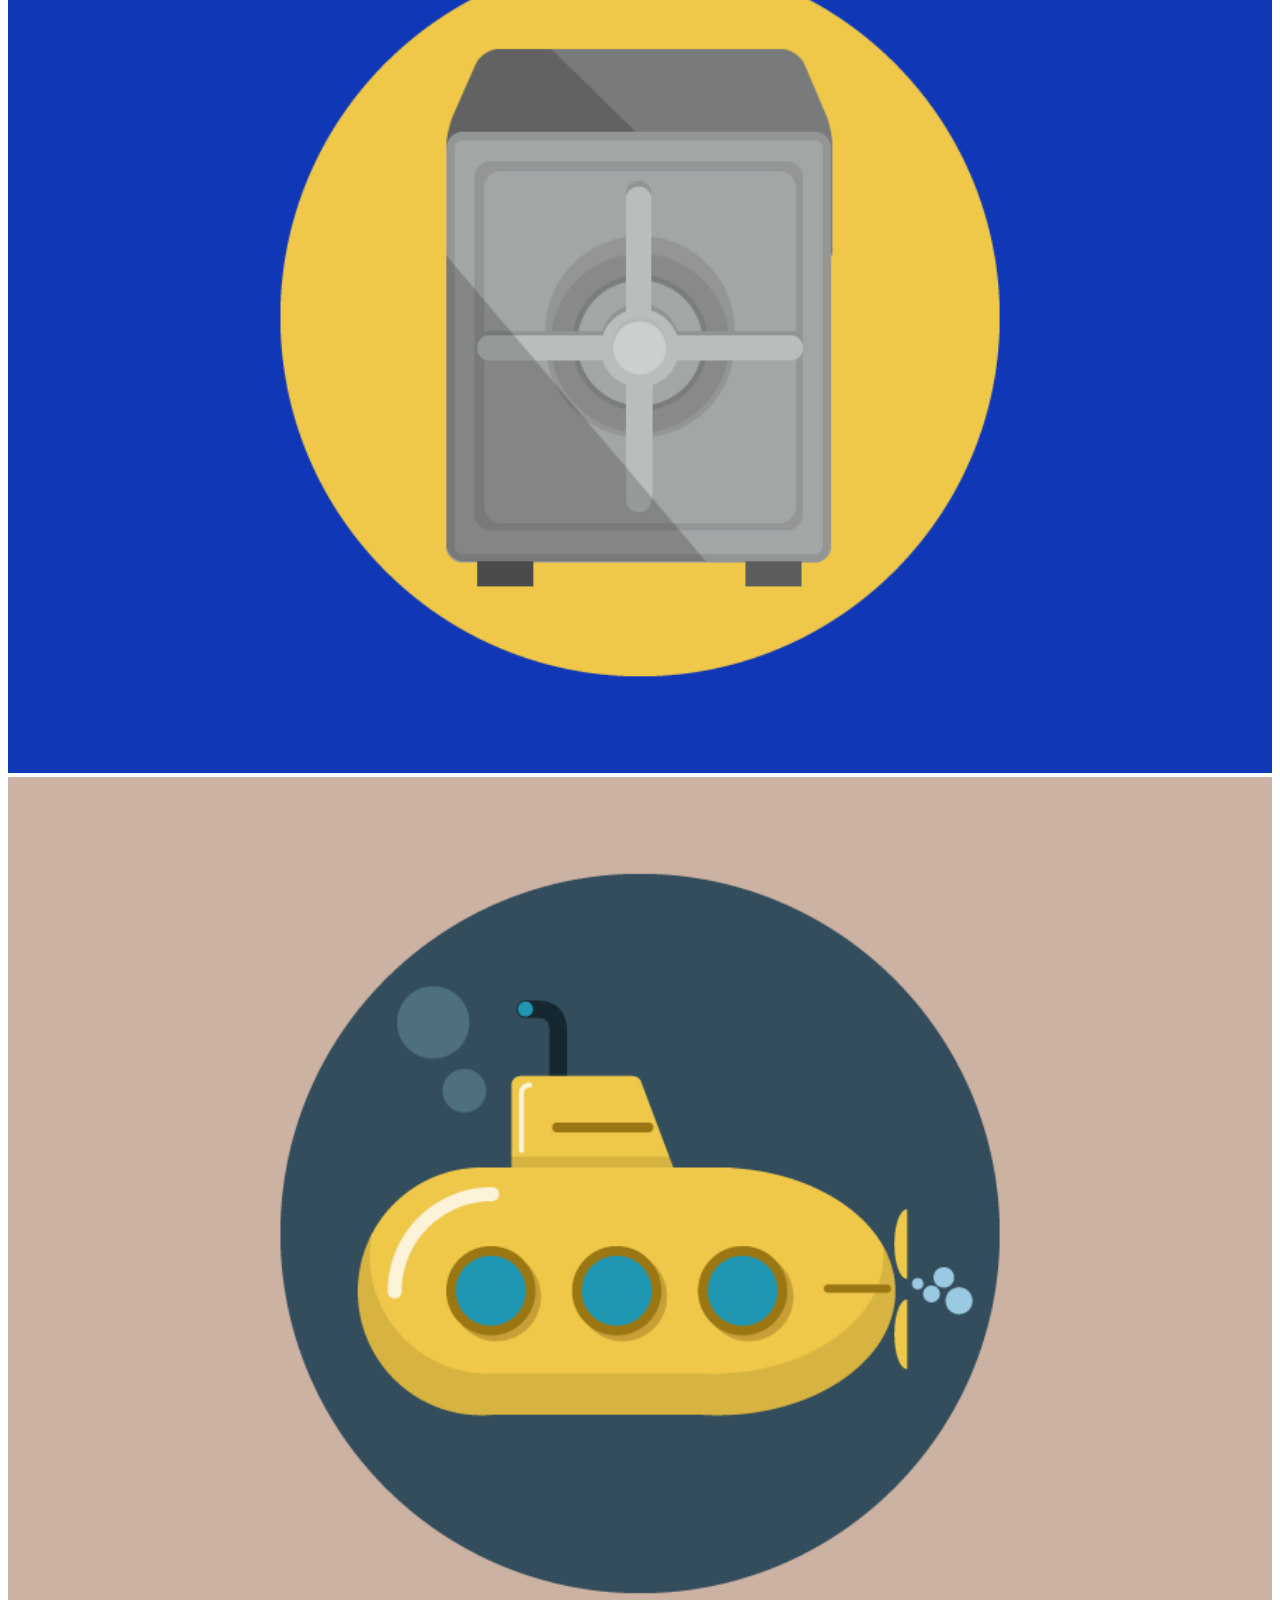
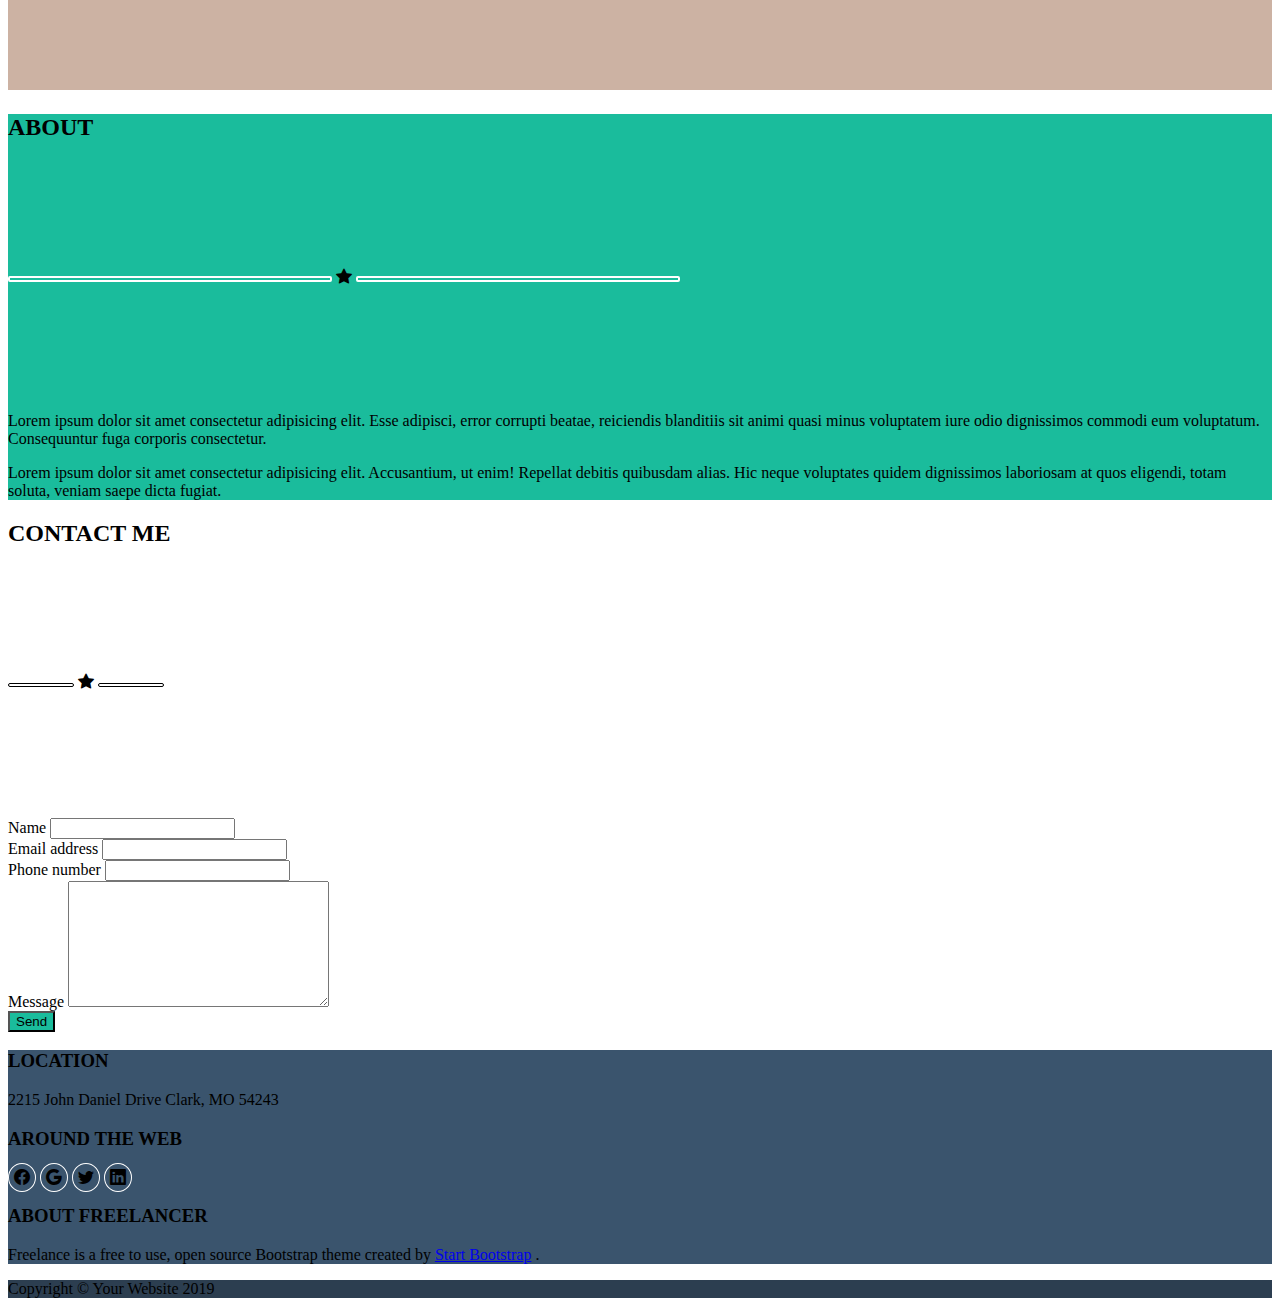
==== commit 2191b0a7: "aggiunto pulsanti social" ====
--- a/index.html
+++ b/index.html
@@ -110,23 +110,43 @@
                 <div class="col-12">
                     <h2>PORTFOLIO</h2>
                 </div>
+
                 <div class="col-12">
-                    <img src="img/cabin.png" alt="Cabin image">
-                </div>
-                <div class="col-12">
-                    <img src="img/cake.png" alt="Cake image">
-                </div>
-                <div class="col-12">
-                    <img src="img/circus.png" alt="Circus image">
-                </div>
-                <div class="col-12">
-                    <img src="img/game.png" alt="Controller console image">
-                </div>
-                <div class="col-12">
-                    <img src="img/safe.png" alt="Safe image">
-                </div>
-                <div class="col-12">
-                    <img src="img/submarine.png" alt="Submarine image">
+                    <div class="dm-star dm-star-black">
+                        <i class="bi bi-star-fill align-middle"></i>
+                    </div>
+                </div>
+
+            </div>
+
+            <div class="container gy-2">
+
+                <div class="row gy-4">
+
+                    <div class="col-12 col-md-6 col-xl-4">
+                        <img src="img/cabin.png" alt="Cabin image" class="rounded-3 img-fluid">
+                    </div>
+
+                    <div class="col-12 col-md-6 col-xl-4">
+                        <img src="img/cake.png" alt="Cake image" class="rounded-3 img-fluid">
+                    </div>
+
+                    <div class="col-12 col-md-6 col-xl-4">
+                        <img src="img/circus.png" alt="Circus image" class="rounded-3 img-fluid">
+                    </div>
+
+                    <div class="col-12 col-md-6 col-xl-4">
+                        <img src="img/game.png" alt="Controller console image" class="rounded-3 img-fluid">
+                    </div>
+
+                    <div class="col-12 col-md-6 col-xl-4">
+                        <img src="img/safe.png" alt="Safe image" class="rounded-3 img-fluid">
+                    </div>
+
+                    <div class="col-12 col-md-6 col-xl-4">
+                        <img src="img/submarine.png" alt="Submarine image" class="rounded-3 img-fluid">
+                    </div>
+
                 </div>
 
             </div>
@@ -135,19 +155,32 @@
         <!-- /PORTFOLIO -->
 
         <!-- ABOUT -->
-        <div class="dm-bg-about">
-
-            <div class="container">
-
-                <div class="row">
+        <div class="dm-bg-about py-5">
+
+            <div class="container">
+
+                <div class="row text-center text-white">
 
                     <div class="col-12">
 
                         <h2>ABOUT</h2>
+
+                    </div>
+
+                    <div class="col-12 dm-star">
+                        <i class="bi bi-star-fill align-middle"></i>
+                    </div>
+
+                    <div class="col-12 col-xl-6">
+
                         <p>Lorem ipsum dolor sit amet consectetur adipisicing elit. Esse adipisci, error corrupti
                             beatae, reiciendis blanditiis sit animi quasi minus voluptatem iure odio dignissimos commodi
                             eum voluptatum. Consequuntur fuga corporis consectetur.</p>
 
+                    </div>
+
+                    <div class="col-12 col-xl-6">
+
                         <p>Lorem ipsum dolor sit amet consectetur adipisicing elit. Accusantium, ut enim! Repellat
                             debitis quibusdam alias. Hic neque voluptates quidem dignissimos laboriosam at quos
                             eligendi, totam soluta, veniam saepe dicta fugiat.</p>
@@ -162,38 +195,48 @@
         <!-- /ABOUT -->
 
         <!-- CONTACT ME -->
-        <div class="container">
+        <div class="container py-5">
 
             <div class="row">
 
-                <div class="col-12">
-
-                    <h2>CONTACT ME</h2>
-
+                <!--
                     <p>Name</p>
                     <p>Email</p>
                     <p>Phone</p>
                     <p>Message</p>
-
-                </div>
-
+                    -->
                 <div class="col-12">
+                    <h2>CONTACT ME</h2>
+                </div>
+
+                <div class="col-12">
+                    <div class="dm-star dm-star-black dm-short-star">
+                        <i class="bi bi-star-fill align-middle"></i>
+                    </div>
+                </div>
+
+                <div class="col-6 col-xl-12">
 
                     <form method="GET" action="#">
 
                         <div class="mb-3">
 
-                            <label for="input-name" class="form-label">Name</label>
-                            <input type="text" class="form-control" id="input-name" name="user-name" placeholder="Name"
-                                value="Name">
+                            <div class="mb-3">
+
+                                <label for="input-name" class="form-label"> Name </label>
+                                <input type="text" class="form-control" id="input-name" name="user-name">
+
+                            </div>
 
                         </div>
 
                         <div class="mb-3 form-floating">
 
-                            <input required name="user-email" type="email" class="form-control is-invalid"
-                                id="input-email" aria-describedby="emailHelp" />
-                            <label for="input-email"> Email address </label>
+                            <div class="mb-3">
+                                <label for="input-email"> Email address </label>
+                                <input required name="user-email" type="email" class="form-control" id="input-email"
+                                    aria-describedby="emailHelp" />
+                            </div>
 
                         </div>
 
@@ -203,9 +246,6 @@
                             </label>
                             <input required name="user-phone" type="number" minlength="9" class="form-control"
                                 id="input-telephone" aria-describedby="phoneHelp" />
-                            <div id="phoneHelp" class="form-text invisible">
-                                We'll never share your phone number with anyone else.
-                            </div>
                         </div>
 
                         <div class="mb-3">
@@ -216,7 +256,7 @@
                                 rows="8"></textarea>
                         </div>
 
-                        <button type="submit" class="btn ac-bg-green">Send</button>
+                        <button type="submit" class="btn dm-color-button text-white">Send</button>
 
                     </form>
 
@@ -232,16 +272,39 @@
     <footer>
 
         <!-- LOCATION -->
-        <div class="dm-bg-footer">
+        <div class="dm-bg-footer py-5 text-white">
 
             <div class="container">
 
                 <div class="row">
 
-                    <div class="col-12">
-
-                        <h2>LOCATION</h2>
-                        <p>info info</p>
+                    <div class="col-12 col-lg-4">
+
+                        <h3>LOCATION</h3>
+                        <p>2215 John Daniel Drive Clark, MO 54243</p>
+
+                    </div>
+
+                    <div class="col-12 col-lg-4">
+
+                        <h3>AROUND THE WEB</h3>
+
+                        <div class="social-icons fs-1" id="social-buttons">
+                            <i class="bi bi-facebook"></i>
+                            <i class="bi bi-google"></i>
+                            <i class="bi bi-twitter"></i>
+                            <i class="bi bi-linkedin"></i>
+                        </div>
+
+                    </div>
+
+                    <div class="col-12 col-lg-4">
+
+                        <h3>ABOUT FREELANCER</h3>
+                        <p>Freelance is a free to use, open source Bootstrap theme created by
+                            <a href="#">Start Bootstrap</a>
+                            .
+                        </p>
 
                     </div>
 
@@ -259,8 +322,8 @@
 
                 <div class="row">
 
-                    <div class="col-12">
-                        <p>Copyright</p>
+                    <div class="col-12 text-white">
+                        <p>Copyright &copy; Your Website 2019</p>
                     </div>
 
                 </div>
--- a/css/style.css
+++ b/css/style.css
@@ -23,6 +23,22 @@
     width: 25vw;
 }
 
+.dm-star.dm-star-black::after,
+.dm-star.dm-star-black::before {
+    border: 1px solid black;
+}
+
+.dm-star.dm-short-star::after,
+.dm-star.dm-short-star::before {
+    width: 5vw;
+}
+
+#social-buttons * {
+    padding: 5px;
+    border: 1px solid white;
+    border-radius: 50%;
+}
+
 /* COLORS */
 
 .dm-bg-header {
@@ -30,7 +46,8 @@
 }
 
 .dm-bg-title,
-.dm-bg-about {
+.dm-bg-about,
+.dm-color-button {
     background-color: rgb(26 188 156);
 }
 
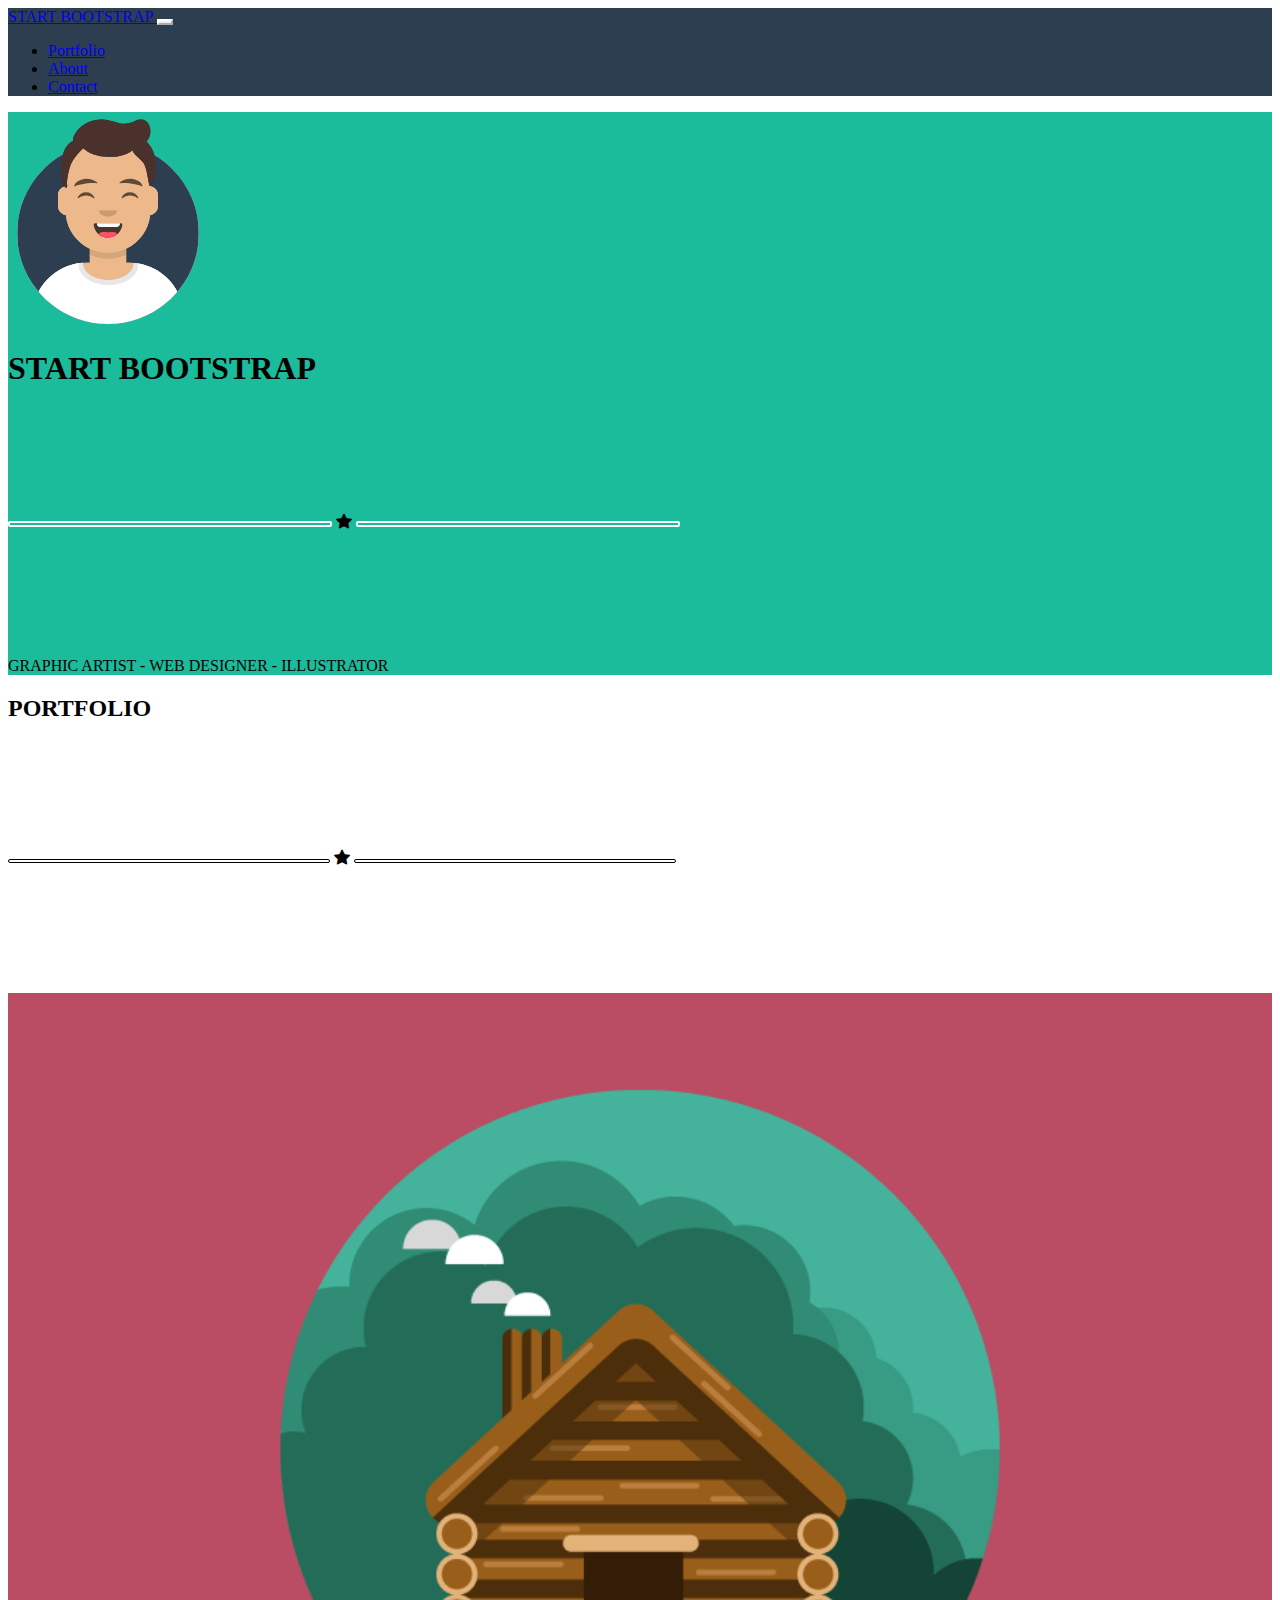
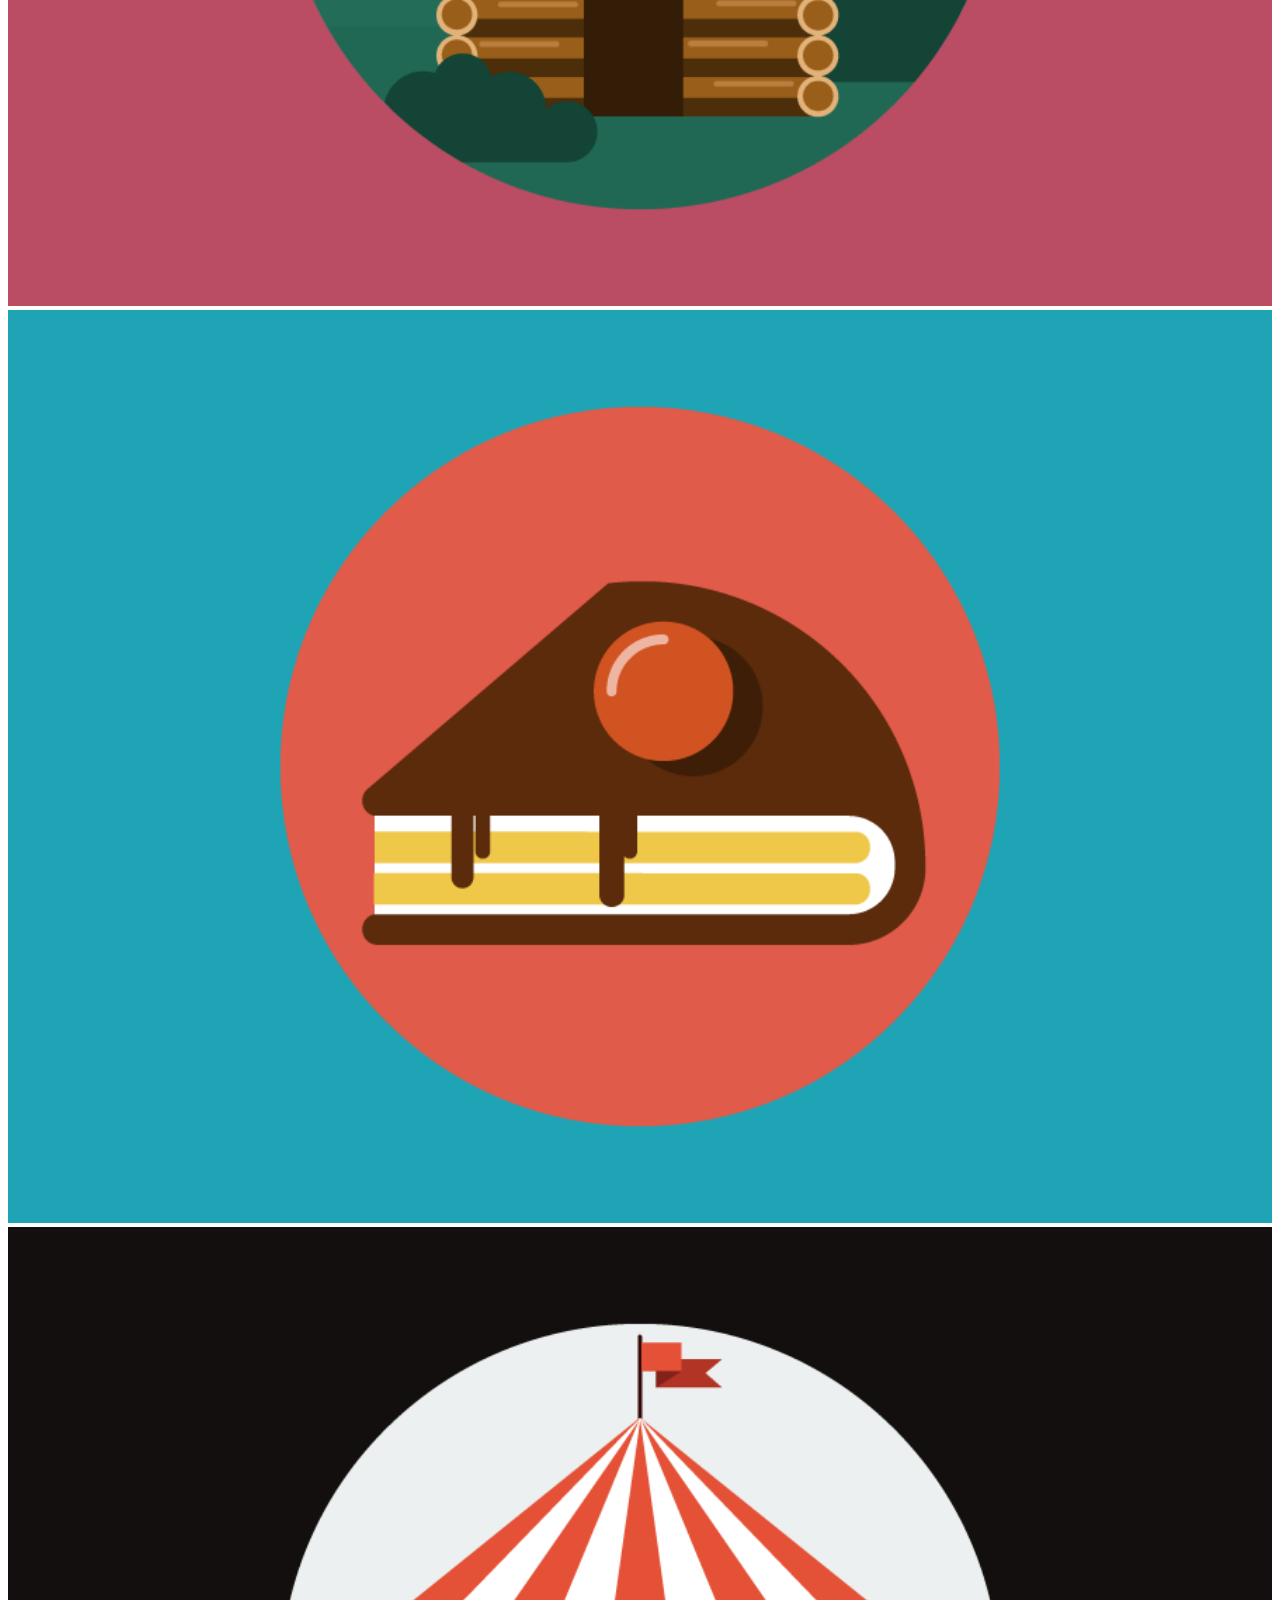
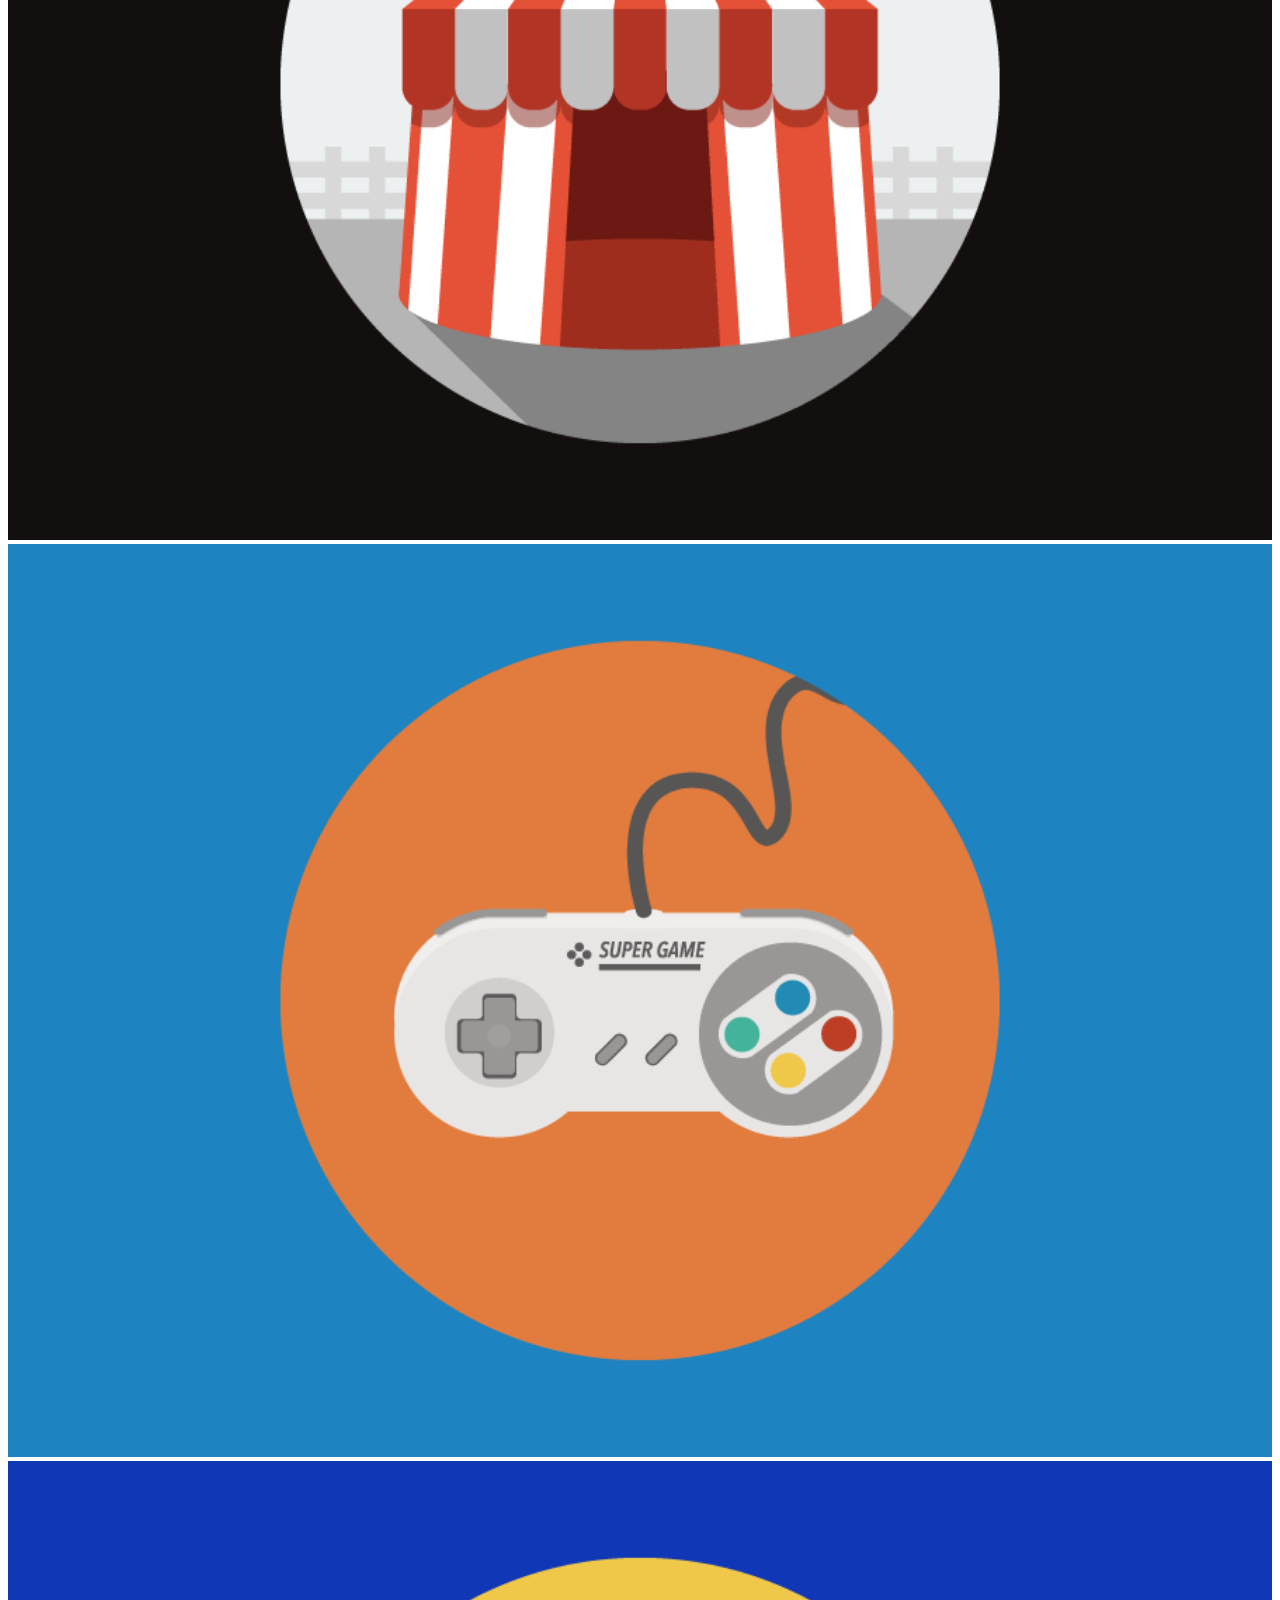
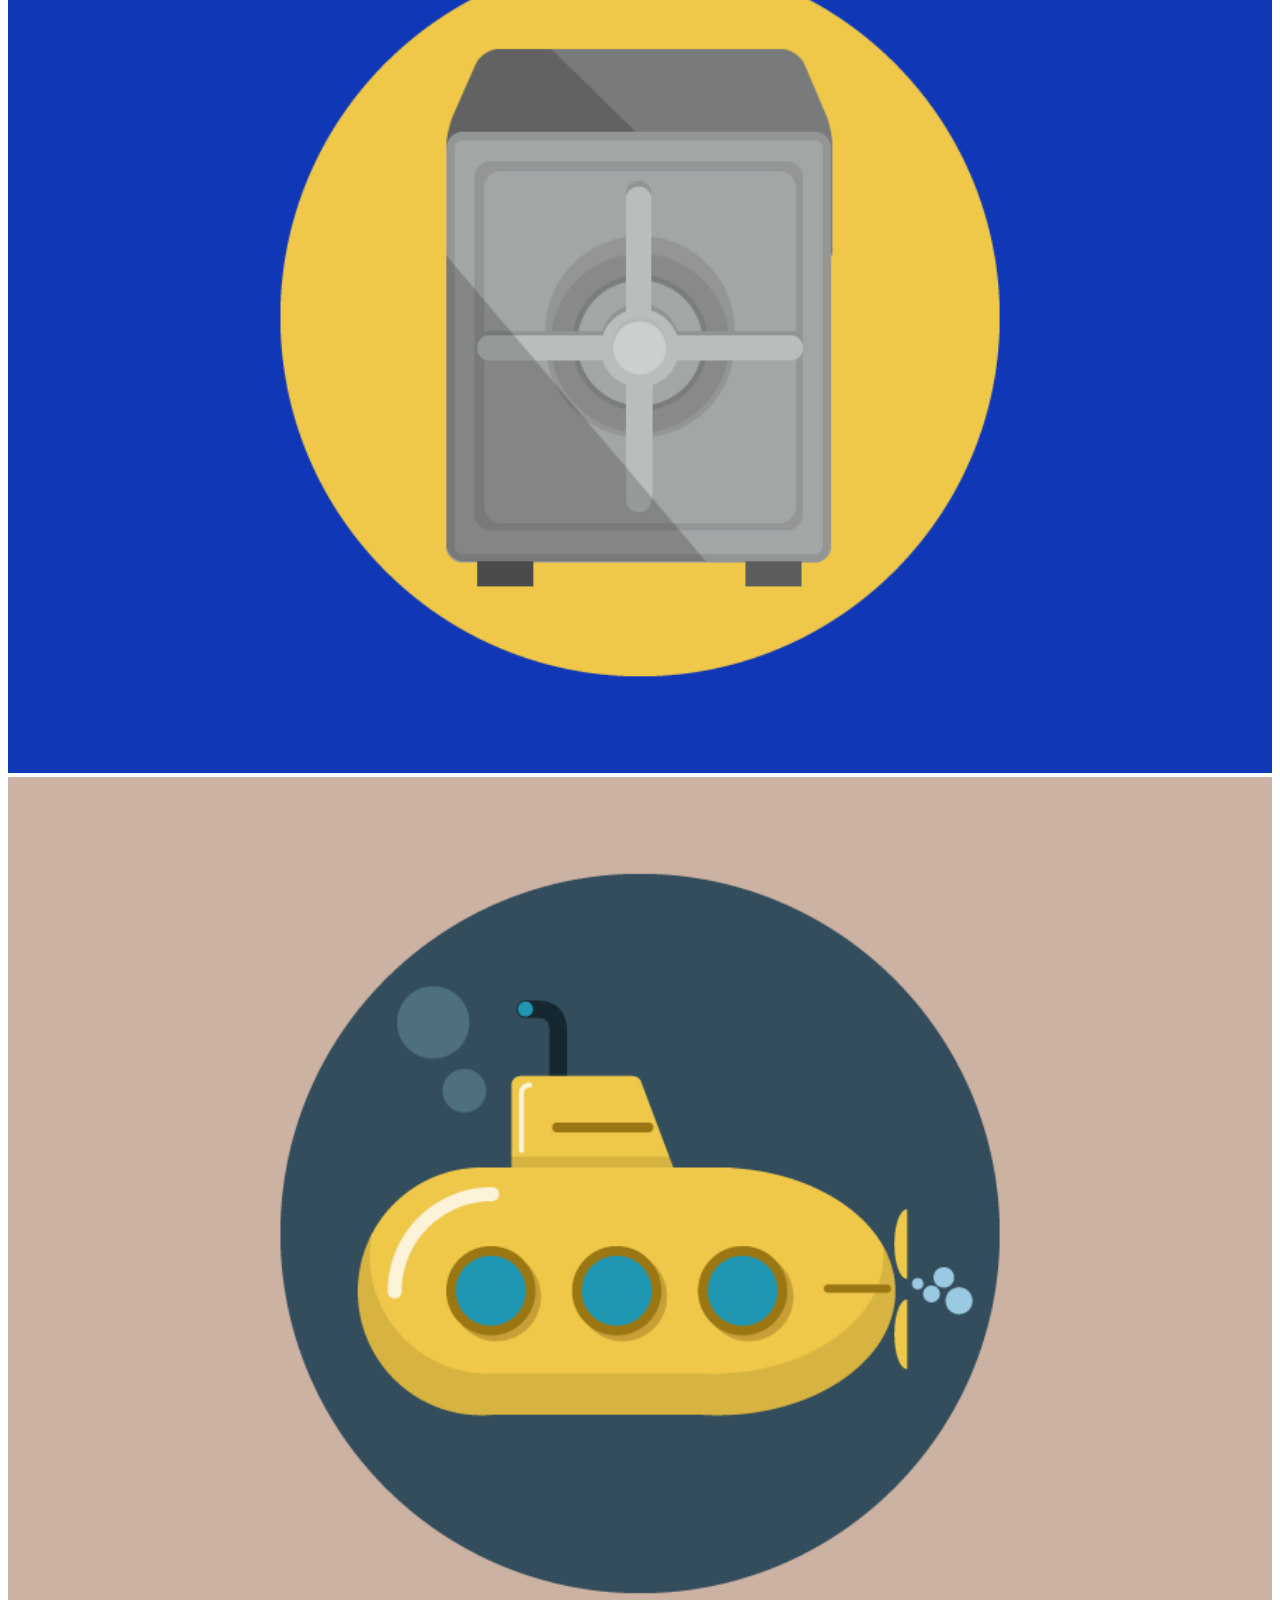
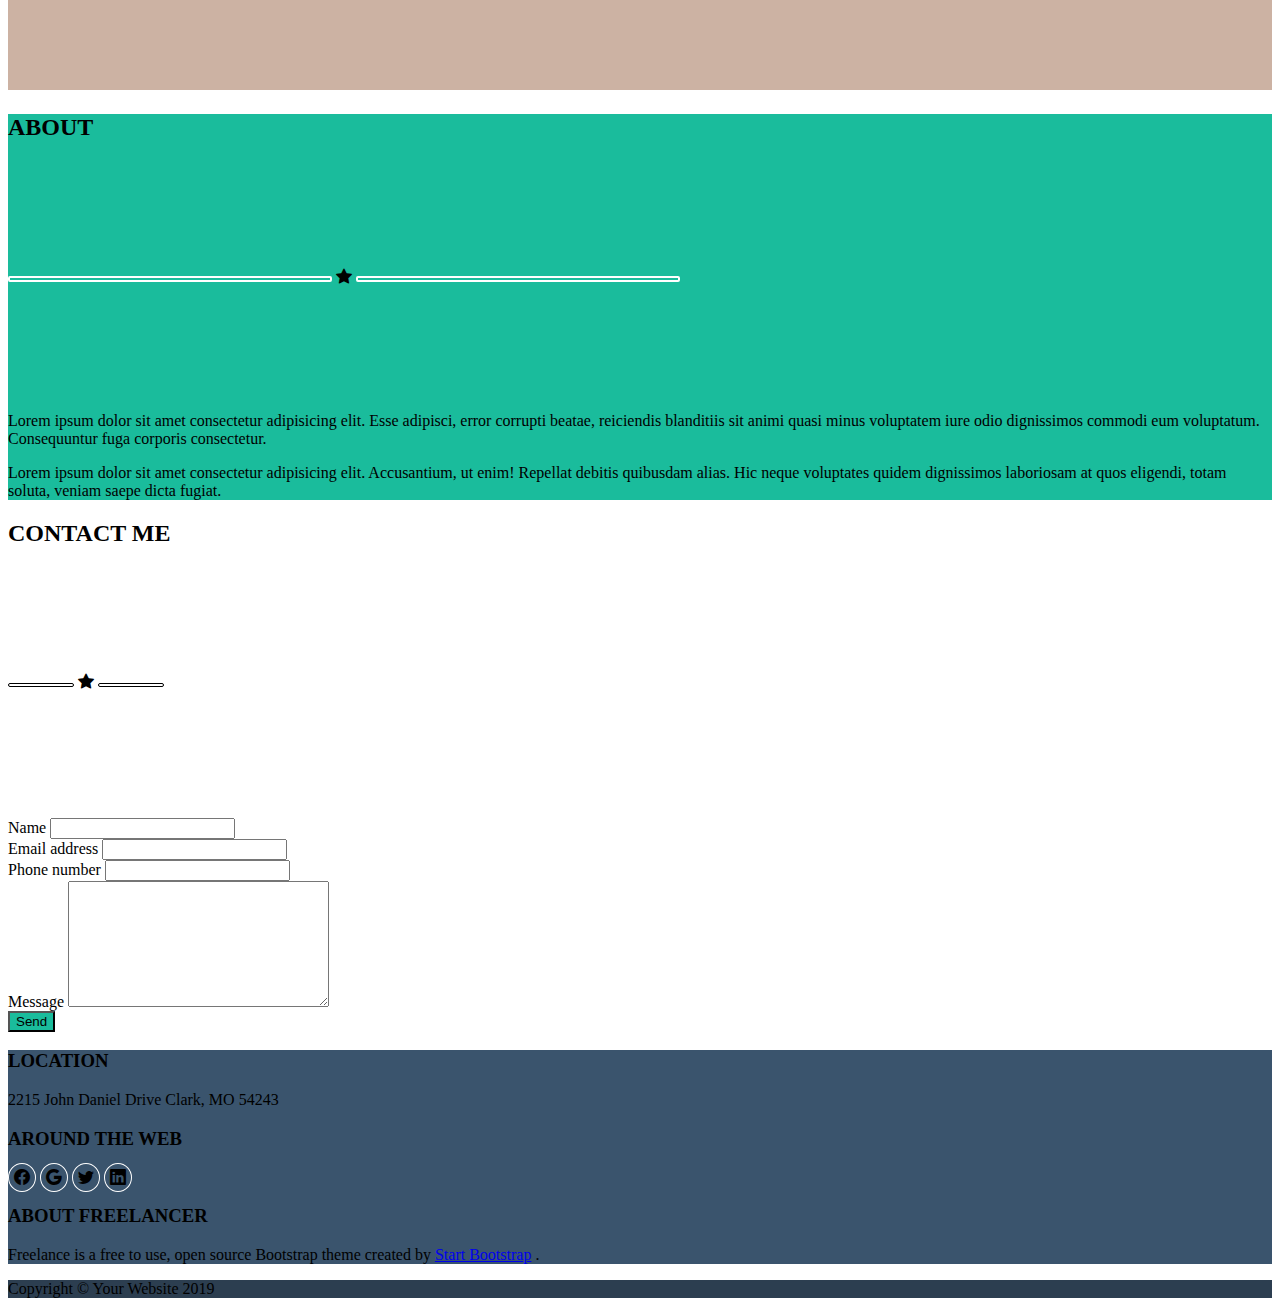
==== commit 27937186: "aggiunto id button-nav" ====
--- a/index.html
+++ b/index.html
@@ -27,8 +27,9 @@
                     START BOOTSTRAP
                 </a>
 
-                <button class="navbar-toggler" type="button" data-bs-toggle="collapse" data-bs-target="navbarNav"
-                    aria-controls="navbarNav" aria-expanded="false" aria-label="Toggle navigation">
+                <button id="button-nav" class="navbar-toggler" type="button" data-bs-toggle="collapse"
+                    data-bs-target="#navbarNav" aria-controls="navbarNav" aria-expanded="false"
+                    aria-label="Toggle navigation">
 
                     <span class="navbar-toggler-icon"></span>
 
@@ -64,6 +65,8 @@
 
             </div>
 
+        </div>
+
     </header>
 
     <main>
@@ -199,12 +202,6 @@
 
             <div class="row">
 
-                <!--
-                    <p>Name</p>
-                    <p>Email</p>
-                    <p>Phone</p>
-                    <p>Message</p>
-                    -->
                 <div class="col-12">
                     <h2>CONTACT ME</h2>
                 </div>
@@ -234,8 +231,7 @@
 
                             <div class="mb-3">
                                 <label for="input-email"> Email address </label>
-                                <input required name="user-email" type="email" class="form-control" id="input-email"
-                                    aria-describedby="emailHelp" />
+                                <input required name="user-email" type="email" class="form-control" id="input-email" />
                             </div>
 
                         </div>
@@ -244,8 +240,7 @@
                             <label for="input-telephone" class="form-label">
                                 Phone number
                             </label>
-                            <input required name="user-phone" type="number" minlength="9" class="form-control"
-                                id="input-telephone" aria-describedby="phoneHelp" />
+                            <input required name="user-phone" type="number" class="form-control" id="input-telephone" />
                         </div>
 
                         <div class="mb-3">
--- a/css/style.css
+++ b/css/style.css
@@ -6,6 +6,10 @@
 
 #img-avatar {
     max-width: 200px;
+}
+
+#button-nav {
+    border-color: white;
 }
 
 .dm-star {
